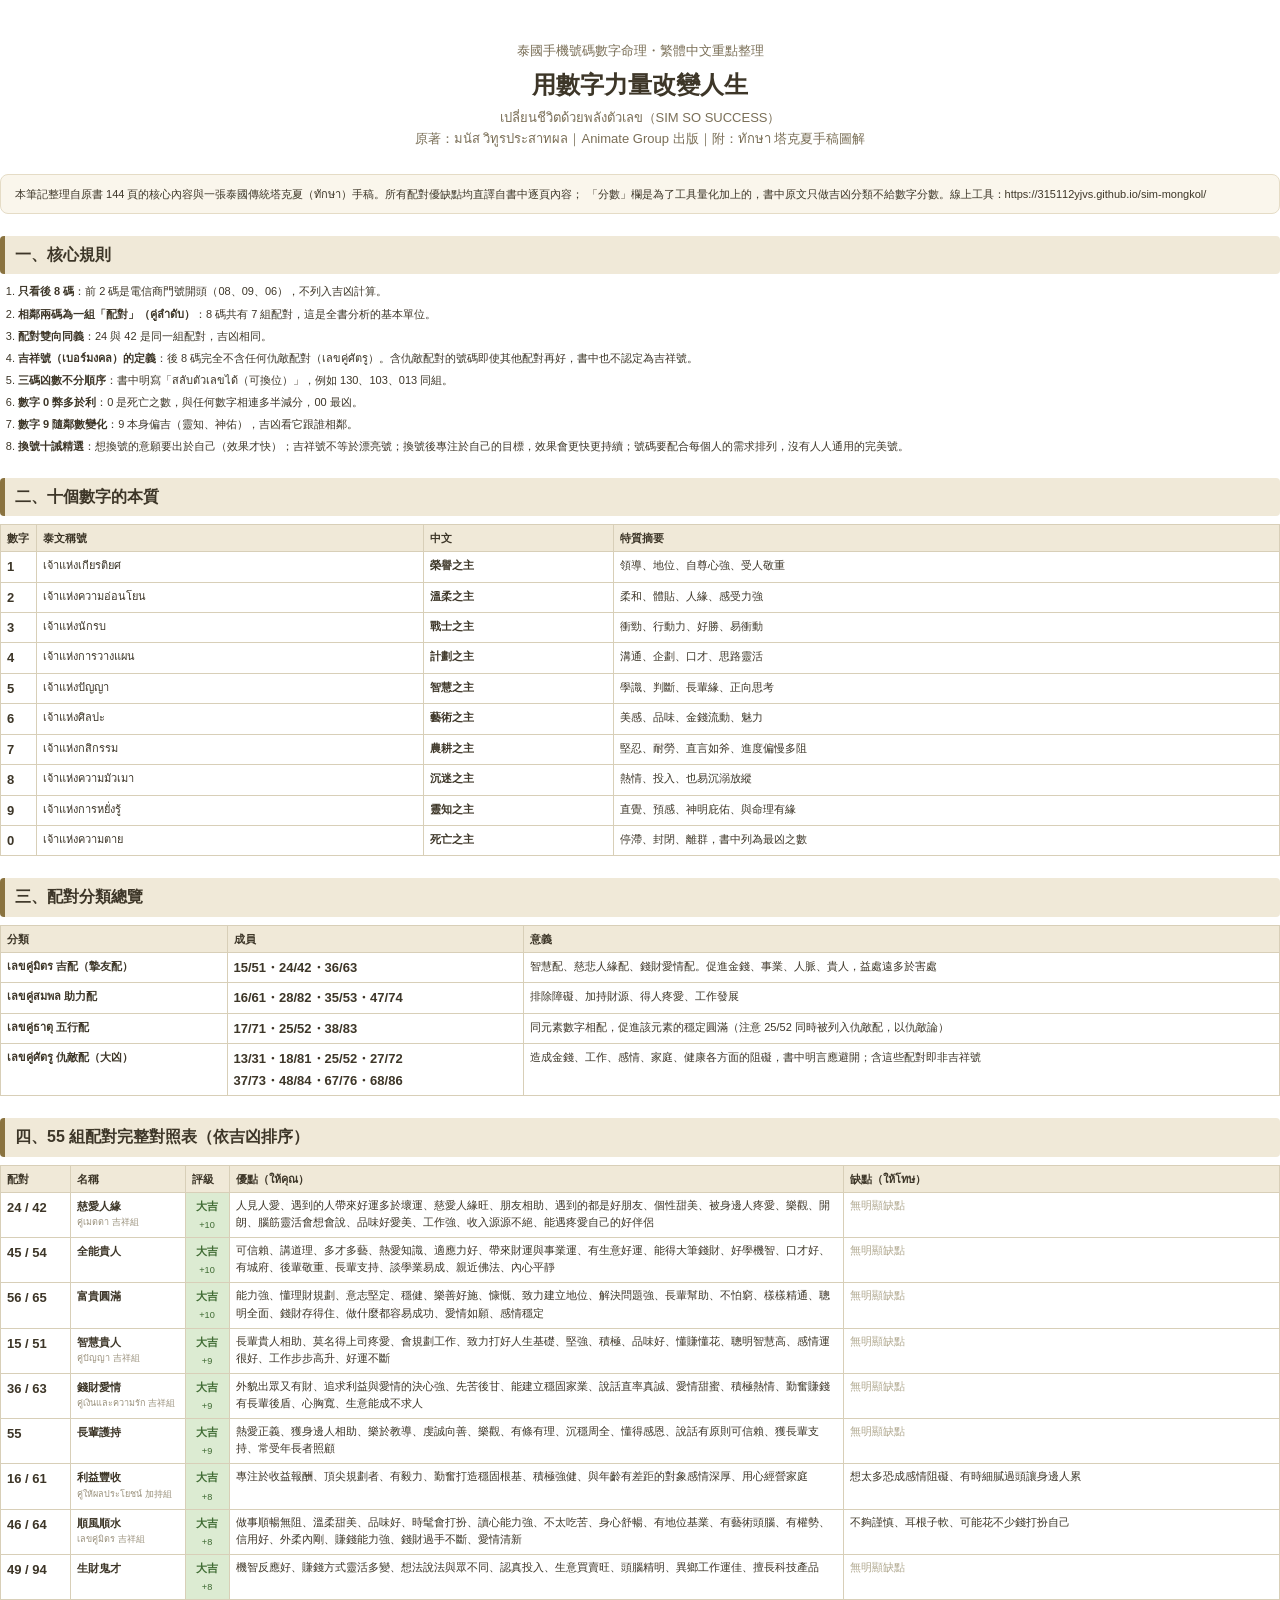
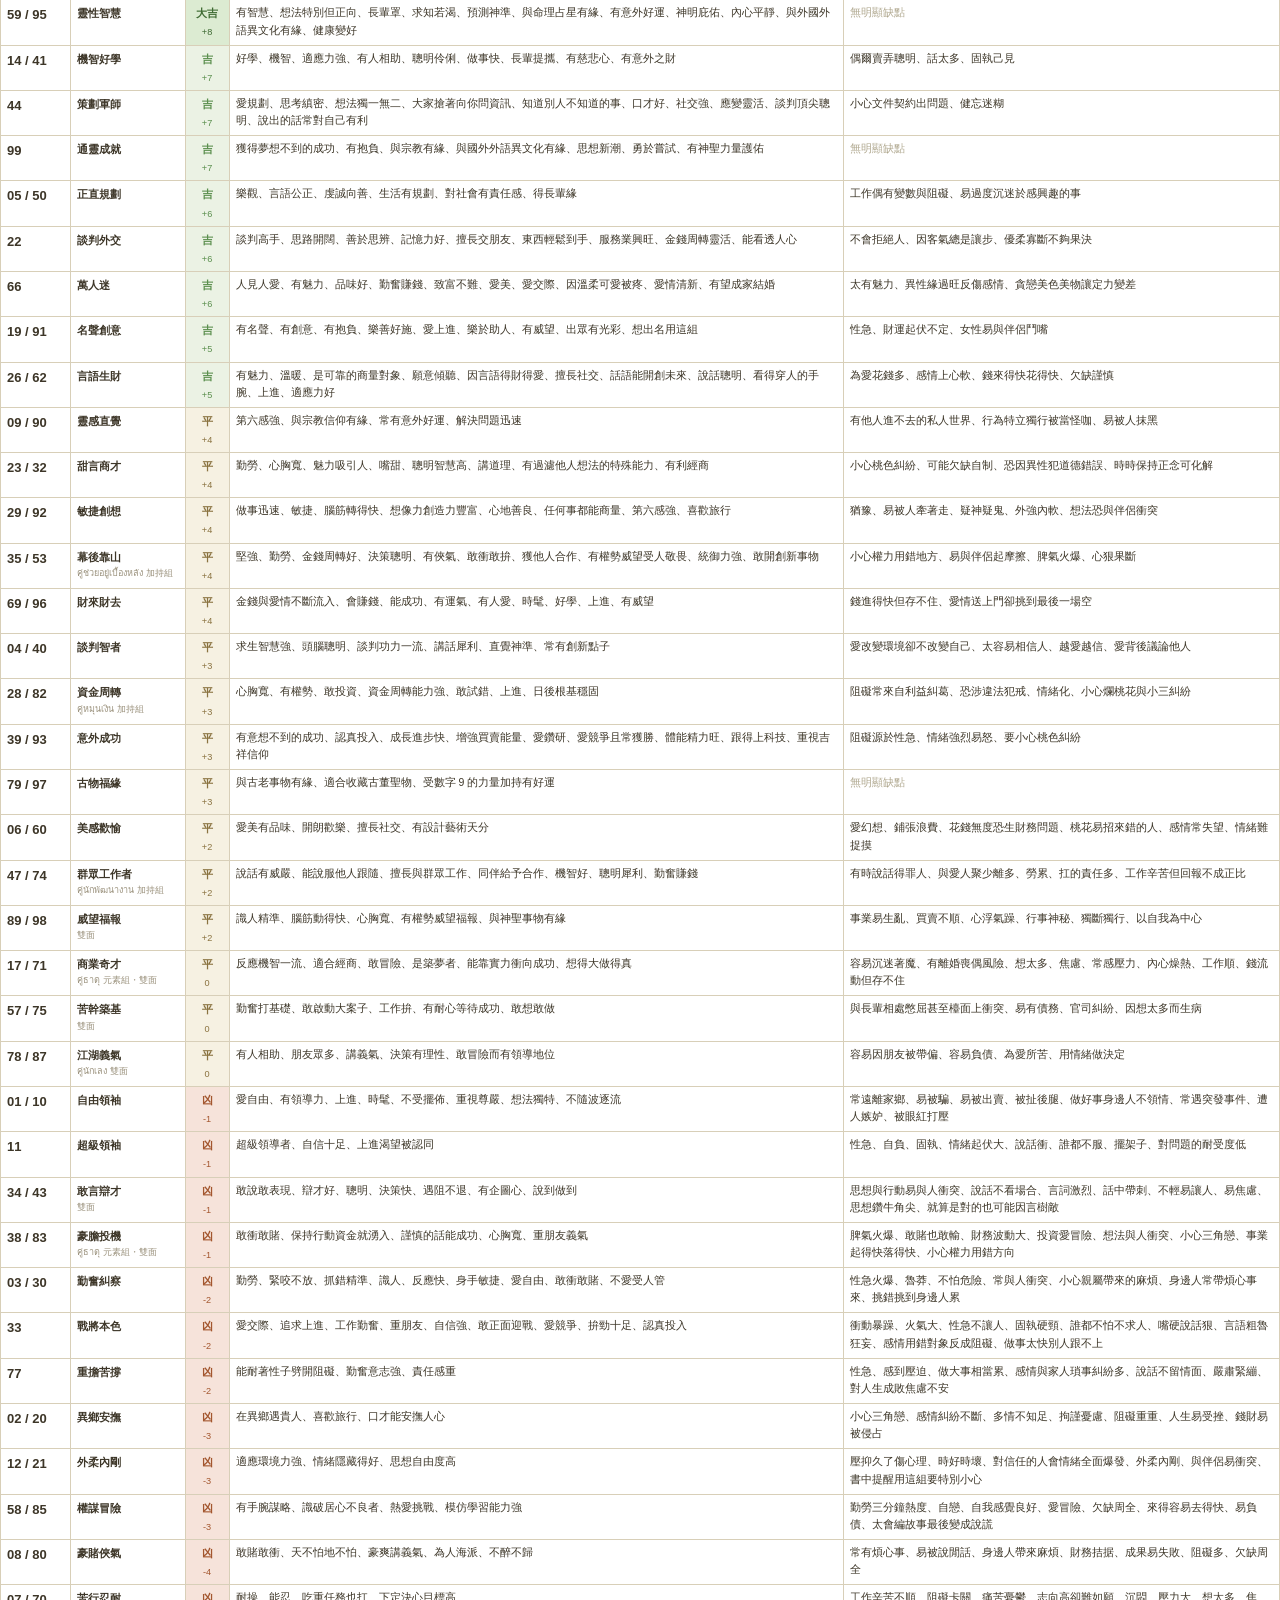
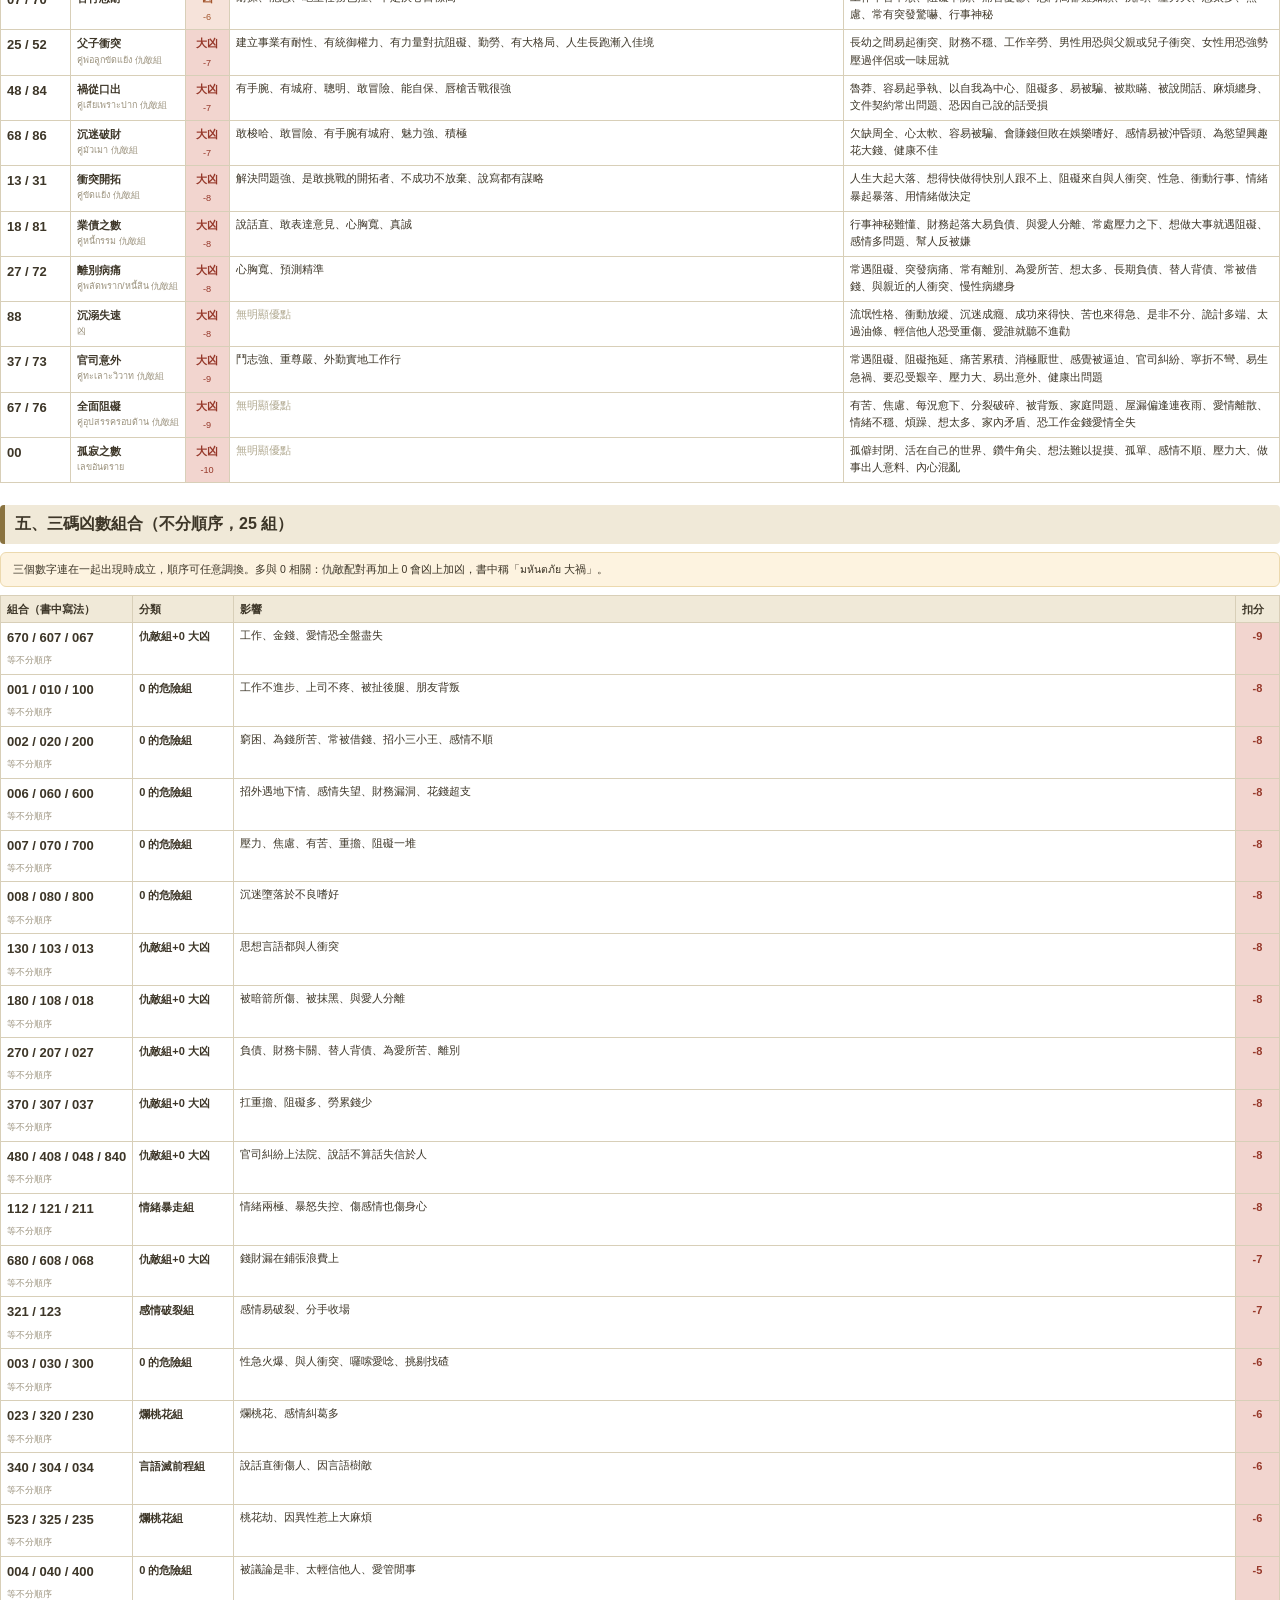
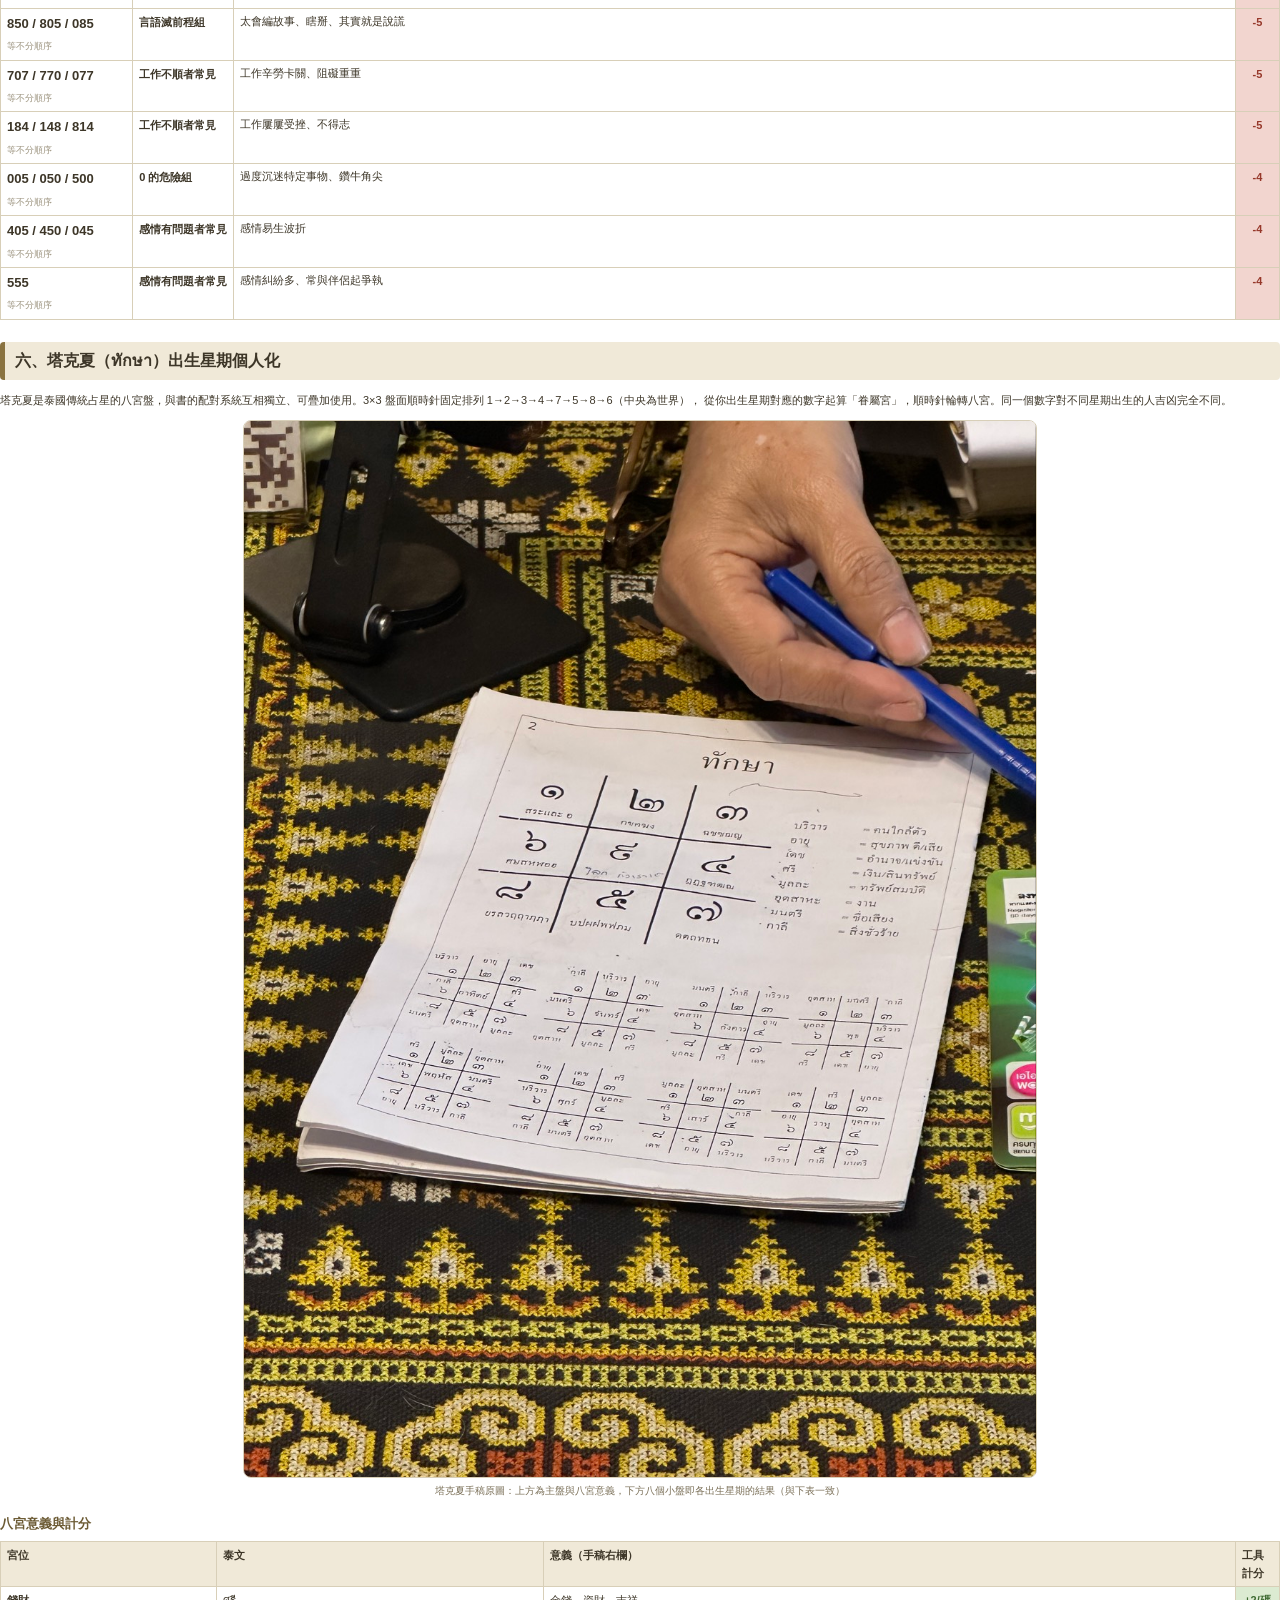
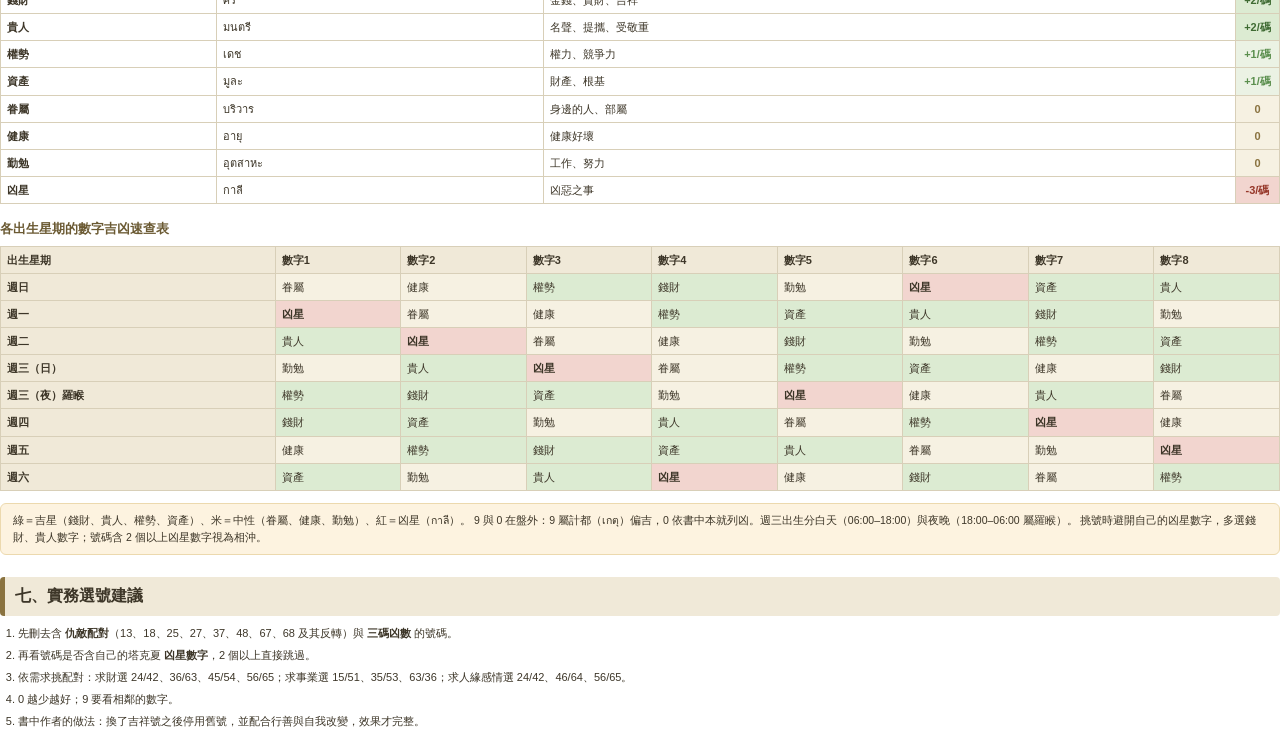
==== book-notes.html @ a8bb1a6d "docs: 繁中研讀筆記（書中重點 + 55 配對 + 三碼凶數 + 塔克夏圖解）PDF 與生成腳本 Co-Authored-By: Claude Fable 5 <noreply@anthropic" ====
<!DOCTYPE html>
<html lang="zh-Hant"><head><meta charset="UTF-8">
<title>泰國手機號碼數字命理 研讀筆記</title>
<style>
  @page{ size:A4; margin:14mm 12mm; }
  *{ box-sizing:border-box; }
  body{ font-family:"PingFang TC","Heiti TC","Thonburi",sans-serif; color:#3d3628; margin:0; font-size:11px; line-height:1.65; }
  h1{ font-size:24px; margin:4px 0 2px; }
  h2{ font-size:16px; margin:22px 0 8px; padding:6px 10px; background:#f0e9d8; border-left:5px solid #8a7340; border-radius:4px; page-break-after:avoid; }
  h3{ font-size:13px; margin:14px 0 6px; color:#6b5a33; page-break-after:avoid; }
  .cover{ text-align:center; padding:40px 0 10px; }
  .cover .sub{ color:#7a6f57; font-size:13px; }
  .meta{ background:#faf6ec; border:1px solid #e5dcc6; border-radius:8px; padding:10px 14px; margin:14px 0; font-size:11px; }
  table{ border-collapse:collapse; width:100%; margin:6px 0 12px; }
  th,td{ border:1px solid #d8cfb8; padding:4px 6px; vertical-align:top; text-align:left; }
  th{ background:#f0e9d8; font-size:11px; }
  tr{ page-break-inside:avoid; }
  .pk{ font-weight:700; font-size:13px; white-space:nowrap; }
  .pk small{ font-weight:400; color:#9a917c; font-size:9px; }
  .pn{ font-weight:700; white-space:nowrap; }
  .pn .th{ display:block; font-weight:400; color:#9a917c; font-size:9px; }
  .ps{ text-align:center; font-weight:700; white-space:nowrap; width:44px; }
  .ps small{ font-weight:400; }
  .gg{ background:#dcebd2; color:#3f6b33; } .g{ background:#ebf2e4; color:#5b8f4e; }
  .m{ background:#f6f1e2; color:#8a7340; }
  .b{ background:#f6e3da; color:#a3562e; } .bb{ background:#f2d5cf; color:#96382a; }
  .pl{ font-size:10.5px; }
  .none{ color:#b0a88f; }
  .tk-g{ background:#dcebd2; } .tk-n{ background:#f6f1e2; } .tk-b{ background:#f2d5cf; font-weight:700; }
  .rule{ margin:0 0 8px 0; padding-left:18px; }
  .rule li{ margin-bottom:4px; }
  .imgbox{ text-align:center; margin:10px 0; }
  .imgbox img{ max-width:62%; border-radius:8px; border:1px solid #d8cfb8; }
  .cap{ font-size:10px; color:#7a6f57; }
  .pagebreak{ page-break-before:always; }
  .note{ background:#fdf3e0; border:1px solid #ecd9ae; border-radius:6px; padding:8px 12px; font-size:10.5px; margin:8px 0; }
</style></head><body>

<div class="cover">
  <div class="sub">泰國手機號碼數字命理・繁體中文重點整理</div>
  <h1>用數字力量改變人生</h1>
  <div class="sub">เปลี่ยนชีวิตด้วยพลังตัวเลข（SIM SO SUCCESS）</div>
  <div class="sub">原著：มนัส วิทูรประสาทผล｜Animate Group 出版｜附：ทักษา 塔克夏手稿圖解</div>
</div>

<div class="meta">
本筆記整理自原書 144 頁的核心內容與一張泰國傳統塔克夏（ทักษา）手稿。所有配對優缺點均直譯自書中逐頁內容；
「分數」欄是為了工具量化加上的，書中原文只做吉凶分類不給數字分數。線上工具：https://315112yjvs.github.io/sim-mongkol/
</div>

<h2>一、核心規則</h2>
<ol class="rule">
  <li><b>只看後 8 碼</b>：前 2 碼是電信商門號開頭（08、09、06），不列入吉凶計算。</li>
  <li><b>相鄰兩碼為一組「配對」（คู่ลำดับ）</b>：8 碼共有 7 組配對，這是全書分析的基本單位。</li>
  <li><b>配對雙向同義</b>：24 與 42 是同一組配對，吉凶相同。</li>
  <li><b>吉祥號（เบอร์มงคล）的定義</b>：後 8 碼完全不含任何仇敵配對（เลขคู่ศัตรู）。含仇敵配對的號碼即使其他配對再好，書中也不認定為吉祥號。</li>
  <li><b>三碼凶數不分順序</b>：書中明寫「สลับตัวเลขได้（可換位）」，例如 130、103、013 同組。</li>
  <li><b>數字 0 弊多於利</b>：0 是死亡之數，與任何數字相連多半減分，00 最凶。</li>
  <li><b>數字 9 隨鄰數變化</b>：9 本身偏吉（靈知、神佑），吉凶看它跟誰相鄰。</li>
  <li><b>換號十誡精選</b>：想換號的意願要出於自己（效果才快）；吉祥號不等於漂亮號；換號後專注於自己的目標，效果會更快更持續；號碼要配合每個人的需求排列，沒有人人通用的完美號。</li>
</ol>

<h2>二、十個數字的本質</h2>
<table>
  <tr><th style="width:36px">數字</th><th>泰文稱號</th><th>中文</th><th>特質摘要</th></tr>
  <tr><td class="pk">1</td><td>เจ้าแห่งเกียรติยศ</td><td class="pn">榮譽之主</td><td>領導、地位、自尊心強、受人敬重</td></tr>
  <tr><td class="pk">2</td><td>เจ้าแห่งความอ่อนโยน</td><td class="pn">溫柔之主</td><td>柔和、體貼、人緣、感受力強</td></tr>
  <tr><td class="pk">3</td><td>เจ้าแห่งนักรบ</td><td class="pn">戰士之主</td><td>衝勁、行動力、好勝、易衝動</td></tr>
  <tr><td class="pk">4</td><td>เจ้าแห่งการวางแผน</td><td class="pn">計劃之主</td><td>溝通、企劃、口才、思路靈活</td></tr>
  <tr><td class="pk">5</td><td>เจ้าแห่งปัญญา</td><td class="pn">智慧之主</td><td>學識、判斷、長輩緣、正向思考</td></tr>
  <tr><td class="pk">6</td><td>เจ้าแห่งศิลปะ</td><td class="pn">藝術之主</td><td>美感、品味、金錢流動、魅力</td></tr>
  <tr><td class="pk">7</td><td>เจ้าแห่งกสิกรรม</td><td class="pn">農耕之主</td><td>堅忍、耐勞、直言如斧、進度偏慢多阻</td></tr>
  <tr><td class="pk">8</td><td>เจ้าแห่งความมัวเมา</td><td class="pn">沉迷之主</td><td>熱情、投入、也易沉溺放縱</td></tr>
  <tr><td class="pk">9</td><td>เจ้าแห่งการหยั่งรู้</td><td class="pn">靈知之主</td><td>直覺、預感、神明庇佑、與命理有緣</td></tr>
  <tr><td class="pk">0</td><td>เจ้าแห่งความตาย</td><td class="pn">死亡之主</td><td>停滯、封閉、離群，書中列為最凶之數</td></tr>
</table>

<h2>三、配對分類總覽</h2>
<table>
  <tr><th>分類</th><th>成員</th><th>意義</th></tr>
  <tr><td class="pn">เลขคู่มิตร 吉配（摯友配）</td><td class="pk">15/51・24/42・36/63</td><td>智慧配、慈悲人緣配、錢財愛情配。促進金錢、事業、人脈、貴人，益處遠多於害處</td></tr>
  <tr><td class="pn">เลขคู่สมพล 助力配</td><td class="pk">16/61・28/82・35/53・47/74</td><td>排除障礙、加持財源、得人疼愛、工作發展</td></tr>
  <tr><td class="pn">เลขคู่ธาตุ 五行配</td><td class="pk">17/71・25/52・38/83</td><td>同元素數字相配，促進該元素的穩定圓滿（注意 25/52 同時被列入仇敵配，以仇敵論）</td></tr>
  <tr><td class="pn">เลขคู่ศัตรู 仇敵配（大凶）</td><td class="pk">13/31・18/81・25/52・27/72<br>37/73・48/84・67/76・68/86</td><td>造成金錢、工作、感情、家庭、健康各方面的阻礙，書中明言應避開；含這些配對即非吉祥號</td></tr>
</table>

<div class="pagebreak"></div>
<h2>四、55 組配對完整對照表（依吉凶排序）</h2>
<table>
  <tr><th style="width:70px">配對</th><th style="width:92px">名稱</th><th style="width:44px">評級</th><th>優點（ให้คุณ）</th><th>缺點（ให้โทษ）</th></tr>
  
  <tr>
    <td class="pk">24 / 42</td>
    <td class="pn">慈愛人緣<span class="th">คู่เมตตา 吉祥組</span></td>
    <td class="ps gg">大吉<br><small>+10</small></td>
    <td class="pl">人見人愛、遇到的人帶來好運多於壞運、慈愛人緣旺、朋友相助、遇到的都是好朋友、個性甜美、被身邊人疼愛、樂觀、開朗、腦筋靈活會想會說、品味好愛美、工作強、收入源源不絕、能遇疼愛自己的好伴侶</td>
    <td class="pl"><span class='none'>無明顯缺點</span></td>
  </tr>
  <tr>
    <td class="pk">45 / 54</td>
    <td class="pn">全能貴人</td>
    <td class="ps gg">大吉<br><small>+10</small></td>
    <td class="pl">可信賴、講道理、多才多藝、熱愛知識、適應力好、帶來財運與事業運、有生意好運、能得大筆錢財、好學機智、口才好、有城府、後輩敬重、長輩支持、談學業易成、親近佛法、內心平靜</td>
    <td class="pl"><span class='none'>無明顯缺點</span></td>
  </tr>
  <tr>
    <td class="pk">56 / 65</td>
    <td class="pn">富貴圓滿</td>
    <td class="ps gg">大吉<br><small>+10</small></td>
    <td class="pl">能力強、懂理財規劃、意志堅定、穩健、樂善好施、慷慨、致力建立地位、解決問題強、長輩幫助、不怕窮、樣樣精通、聰明全面、錢財存得住、做什麼都容易成功、愛情如願、感情穩定</td>
    <td class="pl"><span class='none'>無明顯缺點</span></td>
  </tr>
  <tr>
    <td class="pk">15 / 51</td>
    <td class="pn">智慧貴人<span class="th">คู่ปัญญา 吉祥組</span></td>
    <td class="ps gg">大吉<br><small>+9</small></td>
    <td class="pl">長輩貴人相助、莫名得上司疼愛、會規劃工作、致力打好人生基礎、堅強、積極、品味好、懂賺懂花、聰明智慧高、感情運很好、工作步步高升、好運不斷</td>
    <td class="pl"><span class='none'>無明顯缺點</span></td>
  </tr>
  <tr>
    <td class="pk">36 / 63</td>
    <td class="pn">錢財愛情<span class="th">คู่เงินและความรัก 吉祥組</span></td>
    <td class="ps gg">大吉<br><small>+9</small></td>
    <td class="pl">外貌出眾又有財、追求利益與愛情的決心強、先苦後甘、能建立穩固家業、說話直率真誠、愛情甜蜜、積極熱情、勤奮賺錢有長輩後盾、心胸寬、生意能成不求人</td>
    <td class="pl"><span class='none'>無明顯缺點</span></td>
  </tr>
  <tr>
    <td class="pk">55</td>
    <td class="pn">長輩護持</td>
    <td class="ps gg">大吉<br><small>+9</small></td>
    <td class="pl">熱愛正義、獲身邊人相助、樂於教導、虔誠向善、樂觀、有條有理、沉穩周全、懂得感恩、說話有原則可信賴、獲長輩支持、常受年長者照顧</td>
    <td class="pl"><span class='none'>無明顯缺點</span></td>
  </tr>
  <tr>
    <td class="pk">16 / 61</td>
    <td class="pn">利益豐收<span class="th">คู่ให้ผลประโยชน์ 加持組</span></td>
    <td class="ps gg">大吉<br><small>+8</small></td>
    <td class="pl">專注於收益報酬、頂尖規劃者、有毅力、勤奮打造穩固根基、積極強健、與年齡有差距的對象感情深厚、用心經營家庭</td>
    <td class="pl">想太多恐成感情阻礙、有時細膩過頭讓身邊人累</td>
  </tr>
  <tr>
    <td class="pk">46 / 64</td>
    <td class="pn">順風順水<span class="th">เลขคู่มิตร 吉祥組</span></td>
    <td class="ps gg">大吉<br><small>+8</small></td>
    <td class="pl">做事順暢無阻、溫柔甜美、品味好、時髦會打扮、讀心能力強、不太吃苦、身心舒暢、有地位基業、有藝術頭腦、有權勢、信用好、外柔內剛、賺錢能力強、錢財過手不斷、愛情清新</td>
    <td class="pl">不夠謹慎、耳根子軟、可能花不少錢打扮自己</td>
  </tr>
  <tr>
    <td class="pk">49 / 94</td>
    <td class="pn">生財鬼才</td>
    <td class="ps gg">大吉<br><small>+8</small></td>
    <td class="pl">機智反應好、賺錢方式靈活多變、想法說法與眾不同、認真投入、生意買賣旺、頭腦精明、異鄉工作運佳、擅長科技產品</td>
    <td class="pl"><span class='none'>無明顯缺點</span></td>
  </tr>
  <tr>
    <td class="pk">59 / 95</td>
    <td class="pn">靈性智慧</td>
    <td class="ps gg">大吉<br><small>+8</small></td>
    <td class="pl">有智慧、想法特別但正向、長輩罩、求知若渴、預測神準、與命理占星有緣、有意外好運、神明庇佑、內心平靜、與外國外語異文化有緣、健康變好</td>
    <td class="pl"><span class='none'>無明顯缺點</span></td>
  </tr>
  <tr>
    <td class="pk">14 / 41</td>
    <td class="pn">機智好學</td>
    <td class="ps g">吉<br><small>+7</small></td>
    <td class="pl">好學、機智、適應力強、有人相助、聰明伶俐、做事快、長輩提攜、有慈悲心、有意外之財</td>
    <td class="pl">偶爾賣弄聰明、話太多、固執己見</td>
  </tr>
  <tr>
    <td class="pk">44</td>
    <td class="pn">策劃軍師</td>
    <td class="ps g">吉<br><small>+7</small></td>
    <td class="pl">愛規劃、思考縝密、想法獨一無二、大家搶著向你問資訊、知道別人不知道的事、口才好、社交強、應變靈活、談判頂尖聰明、說出的話常對自己有利</td>
    <td class="pl">小心文件契約出問題、健忘迷糊</td>
  </tr>
  <tr>
    <td class="pk">99</td>
    <td class="pn">通靈成就</td>
    <td class="ps g">吉<br><small>+7</small></td>
    <td class="pl">獲得夢想不到的成功、有抱負、與宗教有緣、與國外外語異文化有緣、思想新潮、勇於嘗試、有神聖力量護佑</td>
    <td class="pl"><span class='none'>無明顯缺點</span></td>
  </tr>
  <tr>
    <td class="pk">05 / 50</td>
    <td class="pn">正直規劃</td>
    <td class="ps g">吉<br><small>+6</small></td>
    <td class="pl">樂觀、言語公正、虔誠向善、生活有規劃、對社會有責任感、得長輩緣</td>
    <td class="pl">工作偶有變數與阻礙、易過度沉迷於感興趣的事</td>
  </tr>
  <tr>
    <td class="pk">22</td>
    <td class="pn">談判外交</td>
    <td class="ps g">吉<br><small>+6</small></td>
    <td class="pl">談判高手、思路開闊、善於思辨、記憶力好、擅長交朋友、東西輕鬆到手、服務業興旺、金錢周轉靈活、能看透人心</td>
    <td class="pl">不會拒絕人、因客氣總是讓步、優柔寡斷不夠果決</td>
  </tr>
  <tr>
    <td class="pk">66</td>
    <td class="pn">萬人迷</td>
    <td class="ps g">吉<br><small>+6</small></td>
    <td class="pl">人見人愛、有魅力、品味好、勤奮賺錢、致富不難、愛美、愛交際、因溫柔可愛被疼、愛情清新、有望成家結婚</td>
    <td class="pl">太有魅力、異性緣過旺反傷感情、貪戀美色美物讓定力變差</td>
  </tr>
  <tr>
    <td class="pk">19 / 91</td>
    <td class="pn">名聲創意</td>
    <td class="ps g">吉<br><small>+5</small></td>
    <td class="pl">有名聲、有創意、有抱負、樂善好施、愛上進、樂於助人、有威望、出眾有光彩、想出名用這組</td>
    <td class="pl">性急、財運起伏不定、女性易與伴侶鬥嘴</td>
  </tr>
  <tr>
    <td class="pk">26 / 62</td>
    <td class="pn">言語生財</td>
    <td class="ps g">吉<br><small>+5</small></td>
    <td class="pl">有魅力、溫暖、是可靠的商量對象、願意傾聽、因言語得財得愛、擅長社交、話語能開創未來、說話聰明、看得穿人的手腕、上進、適應力好</td>
    <td class="pl">為愛花錢多、感情上心軟、錢來得快花得快、欠缺謹慎</td>
  </tr>
  <tr>
    <td class="pk">09 / 90</td>
    <td class="pn">靈感直覺</td>
    <td class="ps m">平<br><small>+4</small></td>
    <td class="pl">第六感強、與宗教信仰有緣、常有意外好運、解決問題迅速</td>
    <td class="pl">有他人進不去的私人世界、行為特立獨行被當怪咖、易被人抹黑</td>
  </tr>
  <tr>
    <td class="pk">23 / 32</td>
    <td class="pn">甜言商才</td>
    <td class="ps m">平<br><small>+4</small></td>
    <td class="pl">勤勞、心胸寬、魅力吸引人、嘴甜、聰明智慧高、講道理、有過濾他人想法的特殊能力、有利經商</td>
    <td class="pl">小心桃色糾紛、可能欠缺自制、恐因異性犯道德錯誤、時時保持正念可化解</td>
  </tr>
  <tr>
    <td class="pk">29 / 92</td>
    <td class="pn">敏捷創想</td>
    <td class="ps m">平<br><small>+4</small></td>
    <td class="pl">做事迅速、敏捷、腦筋轉得快、想像力創造力豐富、心地善良、任何事都能商量、第六感強、喜歡旅行</td>
    <td class="pl">猶豫、易被人牽著走、疑神疑鬼、外強內軟、想法恐與伴侶衝突</td>
  </tr>
  <tr>
    <td class="pk">35 / 53</td>
    <td class="pn">幕後靠山<span class="th">คู่ช่วยอยู่เบื้องหลัง 加持組</span></td>
    <td class="ps m">平<br><small>+4</small></td>
    <td class="pl">堅強、勤勞、金錢周轉好、決策聰明、有俠氣、敢衝敢拚、獲他人合作、有權勢威望受人敬畏、統御力強、敢開創新事物</td>
    <td class="pl">小心權力用錯地方、易與伴侶起摩擦、脾氣火爆、心狠果斷</td>
  </tr>
  <tr>
    <td class="pk">69 / 96</td>
    <td class="pn">財來財去</td>
    <td class="ps m">平<br><small>+4</small></td>
    <td class="pl">金錢與愛情不斷流入、會賺錢、能成功、有運氣、有人愛、時髦、好學、上進、有威望</td>
    <td class="pl">錢進得快但存不住、愛情送上門卻挑到最後一場空</td>
  </tr>
  <tr>
    <td class="pk">04 / 40</td>
    <td class="pn">談判智者</td>
    <td class="ps m">平<br><small>+3</small></td>
    <td class="pl">求生智慧強、頭腦聰明、談判功力一流、講話犀利、直覺神準、常有創新點子</td>
    <td class="pl">愛改變環境卻不改變自己、太容易相信人、越愛越信、愛背後議論他人</td>
  </tr>
  <tr>
    <td class="pk">28 / 82</td>
    <td class="pn">資金周轉<span class="th">คู่หมุนเงิน 加持組</span></td>
    <td class="ps m">平<br><small>+3</small></td>
    <td class="pl">心胸寬、有權勢、敢投資、資金周轉能力強、敢試錯、上進、日後根基穩固</td>
    <td class="pl">阻礙常來自利益糾葛、恐涉違法犯戒、情緒化、小心爛桃花與小三糾紛</td>
  </tr>
  <tr>
    <td class="pk">39 / 93</td>
    <td class="pn">意外成功</td>
    <td class="ps m">平<br><small>+3</small></td>
    <td class="pl">有意想不到的成功、認真投入、成長進步快、增強買賣能量、愛鑽研、愛競爭且常獲勝、體能精力旺、跟得上科技、重視吉祥信仰</td>
    <td class="pl">阻礙源於性急、情緒強烈易怒、要小心桃色糾紛</td>
  </tr>
  <tr>
    <td class="pk">79 / 97</td>
    <td class="pn">古物福緣</td>
    <td class="ps m">平<br><small>+3</small></td>
    <td class="pl">與古老事物有緣、適合收藏古董聖物、受數字 9 的力量加持有好運</td>
    <td class="pl"><span class='none'>無明顯缺點</span></td>
  </tr>
  <tr>
    <td class="pk">06 / 60</td>
    <td class="pn">美感歡愉</td>
    <td class="ps m">平<br><small>+2</small></td>
    <td class="pl">愛美有品味、開朗歡樂、擅長社交、有設計藝術天分</td>
    <td class="pl">愛幻想、鋪張浪費、花錢無度恐生財務問題、桃花易招來錯的人、感情常失望、情緒難捉摸</td>
  </tr>
  <tr>
    <td class="pk">47 / 74</td>
    <td class="pn">群眾工作者<span class="th">คู่นักพัฒนางาน 加持組</span></td>
    <td class="ps m">平<br><small>+2</small></td>
    <td class="pl">說話有威嚴、能說服他人跟隨、擅長與群眾工作、同伴給予合作、機智好、聰明犀利、勤奮賺錢</td>
    <td class="pl">有時說話得罪人、與愛人聚少離多、勞累、扛的責任多、工作辛苦但回報不成正比</td>
  </tr>
  <tr>
    <td class="pk">89 / 98</td>
    <td class="pn">威望福報<span class="th">雙面</span></td>
    <td class="ps m">平<br><small>+2</small></td>
    <td class="pl">識人精準、腦筋動得快、心胸寬、有權勢威望福報、與神聖事物有緣</td>
    <td class="pl">事業易生亂、買賣不順、心浮氣躁、行事神秘、獨斷獨行、以自我為中心</td>
  </tr>
  <tr>
    <td class="pk">17 / 71</td>
    <td class="pn">商業奇才<span class="th">คู่ธาตุ 元素組・雙面</span></td>
    <td class="ps m">平<br><small>0</small></td>
    <td class="pl">反應機智一流、適合經商、敢冒險、是築夢者、能靠實力衝向成功、想得大做得真</td>
    <td class="pl">容易沉迷著魔、有離婚喪偶風險、想太多、焦慮、常感壓力、內心燥熱、工作順、錢流動但存不住</td>
  </tr>
  <tr>
    <td class="pk">57 / 75</td>
    <td class="pn">苦幹築基<span class="th">雙面</span></td>
    <td class="ps m">平<br><small>0</small></td>
    <td class="pl">勤奮打基礎、敢啟動大案子、工作拚、有耐心等待成功、敢想敢做</td>
    <td class="pl">與長輩相處憋屈甚至檯面上衝突、易有債務、官司糾紛、因想太多而生病</td>
  </tr>
  <tr>
    <td class="pk">78 / 87</td>
    <td class="pn">江湖義氣<span class="th">คู่นักเลง 雙面</span></td>
    <td class="ps m">平<br><small>0</small></td>
    <td class="pl">有人相助、朋友眾多、講義氣、決策有理性、敢冒險而有領導地位</td>
    <td class="pl">容易因朋友被帶偏、容易負債、為愛所苦、用情緒做決定</td>
  </tr>
  <tr>
    <td class="pk">01 / 10</td>
    <td class="pn">自由領袖</td>
    <td class="ps b">凶<br><small>-1</small></td>
    <td class="pl">愛自由、有領導力、上進、時髦、不受擺佈、重視尊嚴、想法獨特、不隨波逐流</td>
    <td class="pl">常遠離家鄉、易被騙、易被出賣、被扯後腿、做好事身邊人不領情、常遇突發事件、遭人嫉妒、被眼紅打壓</td>
  </tr>
  <tr>
    <td class="pk">11</td>
    <td class="pn">超級領袖</td>
    <td class="ps b">凶<br><small>-1</small></td>
    <td class="pl">超級領導者、自信十足、上進渴望被認同</td>
    <td class="pl">性急、自負、固執、情緒起伏大、說話衝、誰都不服、擺架子、對問題的耐受度低</td>
  </tr>
  <tr>
    <td class="pk">34 / 43</td>
    <td class="pn">敢言辯才<span class="th">雙面</span></td>
    <td class="ps b">凶<br><small>-1</small></td>
    <td class="pl">敢說敢表現、辯才好、聰明、決策快、遇阻不退、有企圖心、說到做到</td>
    <td class="pl">思想與行動易與人衝突、說話不看場合、言詞激烈、話中帶刺、不輕易讓人、易焦慮、思想鑽牛角尖、就算是對的也可能因言樹敵</td>
  </tr>
  <tr>
    <td class="pk">38 / 83</td>
    <td class="pn">豪膽投機<span class="th">คู่ธาตุ 元素組・雙面</span></td>
    <td class="ps b">凶<br><small>-1</small></td>
    <td class="pl">敢衝敢賭、保持行動資金就湧入、謹慎的話能成功、心胸寬、重朋友義氣</td>
    <td class="pl">脾氣火爆、敢賭也敢輸、財務波動大、投資愛冒險、想法與人衝突、小心三角戀、事業起得快落得快、小心權力用錯方向</td>
  </tr>
  <tr>
    <td class="pk">03 / 30</td>
    <td class="pn">勤奮糾察</td>
    <td class="ps b">凶<br><small>-2</small></td>
    <td class="pl">勤勞、緊咬不放、抓錯精準、識人、反應快、身手敏捷、愛自由、敢衝敢賭、不愛受人管</td>
    <td class="pl">性急火爆、魯莽、不怕危險、常與人衝突、小心親屬帶來的麻煩、身邊人常帶煩心事來、挑錯挑到身邊人累</td>
  </tr>
  <tr>
    <td class="pk">33</td>
    <td class="pn">戰將本色</td>
    <td class="ps b">凶<br><small>-2</small></td>
    <td class="pl">愛交際、追求上進、工作勤奮、重朋友、自信強、敢正面迎戰、愛競爭、拚勁十足、認真投入</td>
    <td class="pl">衝動暴躁、火氣大、性急不讓人、固執硬頸、誰都不怕不求人、嘴硬說話狠、言語粗魯狂妄、感情用錯對象反成阻礙、做事太快別人跟不上</td>
  </tr>
  <tr>
    <td class="pk">77</td>
    <td class="pn">重擔苦撐</td>
    <td class="ps b">凶<br><small>-2</small></td>
    <td class="pl">能耐著性子劈開阻礙、勤奮意志強、責任感重</td>
    <td class="pl">性急、感到壓迫、做大事相當累、感情與家人瑣事糾紛多、說話不留情面、嚴肅緊繃、對人生成敗焦慮不安</td>
  </tr>
  <tr>
    <td class="pk">02 / 20</td>
    <td class="pn">異鄉安撫</td>
    <td class="ps b">凶<br><small>-3</small></td>
    <td class="pl">在異鄉遇貴人、喜歡旅行、口才能安撫人心</td>
    <td class="pl">小心三角戀、感情糾紛不斷、多情不知足、拘謹憂慮、阻礙重重、人生易受挫、錢財易被侵占</td>
  </tr>
  <tr>
    <td class="pk">12 / 21</td>
    <td class="pn">外柔內剛</td>
    <td class="ps b">凶<br><small>-3</small></td>
    <td class="pl">適應環境力強、情緒隱藏得好、思想自由度高</td>
    <td class="pl">壓抑久了傷心理、時好時壞、對信任的人會情緒全面爆發、外柔內剛、與伴侶易衝突、書中提醒用這組要特別小心</td>
  </tr>
  <tr>
    <td class="pk">58 / 85</td>
    <td class="pn">權謀冒險</td>
    <td class="ps b">凶<br><small>-3</small></td>
    <td class="pl">有手腕謀略、識破居心不良者、熱愛挑戰、模仿學習能力強</td>
    <td class="pl">勤勞三分鐘熱度、自戀、自我感覺良好、愛冒險、欠缺周全、來得容易去得快、易負債、太會編故事最後變成說謊</td>
  </tr>
  <tr>
    <td class="pk">08 / 80</td>
    <td class="pn">豪賭俠氣</td>
    <td class="ps b">凶<br><small>-4</small></td>
    <td class="pl">敢賭敢衝、天不怕地不怕、豪爽講義氣、為人海派、不醉不歸</td>
    <td class="pl">常有煩心事、易被說閒話、身邊人帶來麻煩、財務拮据、成果易失敗、阻礙多、欠缺周全</td>
  </tr>
  <tr>
    <td class="pk">07 / 70</td>
    <td class="pn">苦行忍耐</td>
    <td class="ps b">凶<br><small>-6</small></td>
    <td class="pl">耐操、能忍、吃重任務也扛、下定決心目標高</td>
    <td class="pl">工作辛苦不順、阻礙卡關、痛苦憂鬱、志向高卻難如願、沉悶、壓力大、想太多、焦慮、常有突發驚嚇、行事神秘</td>
  </tr>
  <tr>
    <td class="pk">25 / 52</td>
    <td class="pn">父子衝突<span class="th">คู่พ่อลูกขัดแย้ง 仇敵組</span></td>
    <td class="ps bb">大凶<br><small>-7</small></td>
    <td class="pl">建立事業有耐性、有統御權力、有力量對抗阻礙、勤勞、有大格局、人生長跑漸入佳境</td>
    <td class="pl">長幼之間易起衝突、財務不穩、工作辛勞、男性用恐與父親或兒子衝突、女性用恐強勢壓過伴侶或一味屈就</td>
  </tr>
  <tr>
    <td class="pk">48 / 84</td>
    <td class="pn">禍從口出<span class="th">คู่เสียเพราะปาก 仇敵組</span></td>
    <td class="ps bb">大凶<br><small>-7</small></td>
    <td class="pl">有手腕、有城府、聰明、敢冒險、能自保、唇槍舌戰很強</td>
    <td class="pl">魯莽、容易起爭執、以自我為中心、阻礙多、易被騙、被欺瞞、被說閒話、麻煩纏身、文件契約常出問題、恐因自己說的話受損</td>
  </tr>
  <tr>
    <td class="pk">68 / 86</td>
    <td class="pn">沉迷破財<span class="th">คู่มัวเมา 仇敵組</span></td>
    <td class="ps bb">大凶<br><small>-7</small></td>
    <td class="pl">敢梭哈、敢冒險、有手腕有城府、魅力強、積極</td>
    <td class="pl">欠缺周全、心太軟、容易被騙、會賺錢但敗在娛樂嗜好、感情易被沖昏頭、為慾望興趣花大錢、健康不佳</td>
  </tr>
  <tr>
    <td class="pk">13 / 31</td>
    <td class="pn">衝突開拓<span class="th">คู่ขัดแย้ง 仇敵組</span></td>
    <td class="ps bb">大凶<br><small>-8</small></td>
    <td class="pl">解決問題強、是敢挑戰的開拓者、不成功不放棄、說寫都有謀略</td>
    <td class="pl">人生大起大落、想得快做得快別人跟不上、阻礙來自與人衝突、性急、衝動行事、情緒暴起暴落、用情緒做決定</td>
  </tr>
  <tr>
    <td class="pk">18 / 81</td>
    <td class="pn">業債之數<span class="th">คู่หนี้กรรม 仇敵組</span></td>
    <td class="ps bb">大凶<br><small>-8</small></td>
    <td class="pl">說話直、敢表達意見、心胸寬、真誠</td>
    <td class="pl">行事神秘難懂、財務起落大易負債、與愛人分離、常處壓力之下、想做大事就遇阻礙、感情多問題、幫人反被嫌</td>
  </tr>
  <tr>
    <td class="pk">27 / 72</td>
    <td class="pn">離別病痛<span class="th">คู่พลัดพราก/หนี้สิน 仇敵組</span></td>
    <td class="ps bb">大凶<br><small>-8</small></td>
    <td class="pl">心胸寬、預測精準</td>
    <td class="pl">常遇阻礙、突發病痛、常有離別、為愛所苦、想太多、長期負債、替人背債、常被借錢、與親近的人衝突、慢性病纏身</td>
  </tr>
  <tr>
    <td class="pk">88</td>
    <td class="pn">沉溺失速<span class="th">凶</span></td>
    <td class="ps bb">大凶<br><small>-8</small></td>
    <td class="pl"><span class='none'>無明顯優點</span></td>
    <td class="pl">流氓性格、衝動放縱、沉迷成癮、成功來得快、苦也來得急、是非不分、詭計多端、太過油條、輕信他人恐受重傷、愛誰就聽不進勸</td>
  </tr>
  <tr>
    <td class="pk">37 / 73</td>
    <td class="pn">官司意外<span class="th">คู่ทะเลาะวิวาท 仇敵組</span></td>
    <td class="ps bb">大凶<br><small>-9</small></td>
    <td class="pl">鬥志強、重尊嚴、外勤實地工作行</td>
    <td class="pl">常遇阻礙、阻礙拖延、痛苦累積、消極厭世、感覺被逼迫、官司糾紛、寧折不彎、易生急禍、要忍受艱辛、壓力大、易出意外、健康出問題</td>
  </tr>
  <tr>
    <td class="pk">67 / 76</td>
    <td class="pn">全面阻礙<span class="th">คู่อุปสรรครอบด้าน 仇敵組</span></td>
    <td class="ps bb">大凶<br><small>-9</small></td>
    <td class="pl"><span class='none'>無明顯優點</span></td>
    <td class="pl">有苦、焦慮、每況愈下、分裂破碎、被背叛、家庭問題、屋漏偏逢連夜雨、愛情離散、情緒不穩、煩躁、想太多、家內矛盾、恐工作金錢愛情全失</td>
  </tr>
  <tr>
    <td class="pk">00</td>
    <td class="pn">孤寂之數<span class="th">เลขอันตราย</span></td>
    <td class="ps bb">大凶<br><small>-10</small></td>
    <td class="pl"><span class='none'>無明顯優點</span></td>
    <td class="pl">孤僻封閉、活在自己的世界、鑽牛角尖、想法難以捉摸、孤單、感情不順、壓力大、做事出人意料、內心混亂</td>
  </tr>
</table>

<div class="pagebreak"></div>
<h2>五、三碼凶數組合（不分順序，25 組）</h2>
<div class="note">三個數字連在一起出現時成立，順序可任意調換。多與 0 相關：仇敵配對再加上 0 會凶上加凶，書中稱「มหันตภัย 大禍」。</div>
<table>
  <tr><th style="width:110px">組合（書中寫法）</th><th style="width:100px">分類</th><th>影響</th><th style="width:36px">扣分</th></tr>
  
  <tr>
    <td class="pk">670 / 607 / 067<br><small>等不分順序</small></td>
    <td class="pn">仇敵組+0 大凶</td>
    <td class="pl">工作、金錢、愛情恐全盤盡失</td>
    <td class="ps bb">-9</td>
  </tr>
  <tr>
    <td class="pk">001 / 010 / 100<br><small>等不分順序</small></td>
    <td class="pn">0 的危險組</td>
    <td class="pl">工作不進步、上司不疼、被扯後腿、朋友背叛</td>
    <td class="ps bb">-8</td>
  </tr>
  <tr>
    <td class="pk">002 / 020 / 200<br><small>等不分順序</small></td>
    <td class="pn">0 的危險組</td>
    <td class="pl">窮困、為錢所苦、常被借錢、招小三小王、感情不順</td>
    <td class="ps bb">-8</td>
  </tr>
  <tr>
    <td class="pk">006 / 060 / 600<br><small>等不分順序</small></td>
    <td class="pn">0 的危險組</td>
    <td class="pl">招外遇地下情、感情失望、財務漏洞、花錢超支</td>
    <td class="ps bb">-8</td>
  </tr>
  <tr>
    <td class="pk">007 / 070 / 700<br><small>等不分順序</small></td>
    <td class="pn">0 的危險組</td>
    <td class="pl">壓力、焦慮、有苦、重擔、阻礙一堆</td>
    <td class="ps bb">-8</td>
  </tr>
  <tr>
    <td class="pk">008 / 080 / 800<br><small>等不分順序</small></td>
    <td class="pn">0 的危險組</td>
    <td class="pl">沉迷墮落於不良嗜好</td>
    <td class="ps bb">-8</td>
  </tr>
  <tr>
    <td class="pk">130 / 103 / 013<br><small>等不分順序</small></td>
    <td class="pn">仇敵組+0 大凶</td>
    <td class="pl">思想言語都與人衝突</td>
    <td class="ps bb">-8</td>
  </tr>
  <tr>
    <td class="pk">180 / 108 / 018<br><small>等不分順序</small></td>
    <td class="pn">仇敵組+0 大凶</td>
    <td class="pl">被暗箭所傷、被抹黑、與愛人分離</td>
    <td class="ps bb">-8</td>
  </tr>
  <tr>
    <td class="pk">270 / 207 / 027<br><small>等不分順序</small></td>
    <td class="pn">仇敵組+0 大凶</td>
    <td class="pl">負債、財務卡關、替人背債、為愛所苦、離別</td>
    <td class="ps bb">-8</td>
  </tr>
  <tr>
    <td class="pk">370 / 307 / 037<br><small>等不分順序</small></td>
    <td class="pn">仇敵組+0 大凶</td>
    <td class="pl">扛重擔、阻礙多、勞累錢少</td>
    <td class="ps bb">-8</td>
  </tr>
  <tr>
    <td class="pk">480 / 408 / 048 / 840<br><small>等不分順序</small></td>
    <td class="pn">仇敵組+0 大凶</td>
    <td class="pl">官司糾紛上法院、說話不算話失信於人</td>
    <td class="ps bb">-8</td>
  </tr>
  <tr>
    <td class="pk">112 / 121 / 211<br><small>等不分順序</small></td>
    <td class="pn">情緒暴走組</td>
    <td class="pl">情緒兩極、暴怒失控、傷感情也傷身心</td>
    <td class="ps bb">-8</td>
  </tr>
  <tr>
    <td class="pk">680 / 608 / 068<br><small>等不分順序</small></td>
    <td class="pn">仇敵組+0 大凶</td>
    <td class="pl">錢財漏在鋪張浪費上</td>
    <td class="ps bb">-7</td>
  </tr>
  <tr>
    <td class="pk">321 / 123<br><small>等不分順序</small></td>
    <td class="pn">感情破裂組</td>
    <td class="pl">感情易破裂、分手收場</td>
    <td class="ps bb">-7</td>
  </tr>
  <tr>
    <td class="pk">003 / 030 / 300<br><small>等不分順序</small></td>
    <td class="pn">0 的危險組</td>
    <td class="pl">性急火爆、與人衝突、囉嗦愛唸、挑剔找碴</td>
    <td class="ps bb">-6</td>
  </tr>
  <tr>
    <td class="pk">023 / 320 / 230<br><small>等不分順序</small></td>
    <td class="pn">爛桃花組</td>
    <td class="pl">爛桃花、感情糾葛多</td>
    <td class="ps bb">-6</td>
  </tr>
  <tr>
    <td class="pk">340 / 304 / 034<br><small>等不分順序</small></td>
    <td class="pn">言語滅前程組</td>
    <td class="pl">說話直衝傷人、因言語樹敵</td>
    <td class="ps bb">-6</td>
  </tr>
  <tr>
    <td class="pk">523 / 325 / 235<br><small>等不分順序</small></td>
    <td class="pn">爛桃花組</td>
    <td class="pl">桃花劫、因異性惹上大麻煩</td>
    <td class="ps bb">-6</td>
  </tr>
  <tr>
    <td class="pk">004 / 040 / 400<br><small>等不分順序</small></td>
    <td class="pn">0 的危險組</td>
    <td class="pl">被議論是非、太輕信他人、愛管閒事</td>
    <td class="ps bb">-5</td>
  </tr>
  <tr>
    <td class="pk">850 / 805 / 085<br><small>等不分順序</small></td>
    <td class="pn">言語滅前程組</td>
    <td class="pl">太會編故事、瞎掰、其實就是說謊</td>
    <td class="ps bb">-5</td>
  </tr>
  <tr>
    <td class="pk">707 / 770 / 077<br><small>等不分順序</small></td>
    <td class="pn">工作不順者常見</td>
    <td class="pl">工作辛勞卡關、阻礙重重</td>
    <td class="ps bb">-5</td>
  </tr>
  <tr>
    <td class="pk">184 / 148 / 814<br><small>等不分順序</small></td>
    <td class="pn">工作不順者常見</td>
    <td class="pl">工作屢屢受挫、不得志</td>
    <td class="ps bb">-5</td>
  </tr>
  <tr>
    <td class="pk">005 / 050 / 500<br><small>等不分順序</small></td>
    <td class="pn">0 的危險組</td>
    <td class="pl">過度沉迷特定事物、鑽牛角尖</td>
    <td class="ps bb">-4</td>
  </tr>
  <tr>
    <td class="pk">405 / 450 / 045<br><small>等不分順序</small></td>
    <td class="pn">感情有問題者常見</td>
    <td class="pl">感情易生波折</td>
    <td class="ps bb">-4</td>
  </tr>
  <tr>
    <td class="pk">555<br><small>等不分順序</small></td>
    <td class="pn">感情有問題者常見</td>
    <td class="pl">感情糾紛多、常與伴侶起爭執</td>
    <td class="ps bb">-4</td>
  </tr>
</table>

<div class="pagebreak"></div>
<h2>六、塔克夏（ทักษา）出生星期個人化</h2>
<p>塔克夏是泰國傳統占星的八宮盤，與書的配對系統互相獨立、可疊加使用。3×3 盤面順時針固定排列 1→2→3→4→7→5→8→6（中央為世界），
從你出生星期對應的數字起算「眷屬宮」，順時針輪轉八宮。同一個數字對不同星期出生的人吉凶完全不同。</p>
<div class="imgbox">
  <img src="S__47988740.jpg" alt="塔克夏手稿">
  <div class="cap">塔克夏手稿原圖：上方為主盤與八宮意義，下方八個小盤即各出生星期的結果（與下表一致）</div>
</div>

<h3>八宮意義與計分</h3>
<table>
  <tr><th>宮位</th><th>泰文</th><th>意義（手稿右欄）</th><th>工具計分</th></tr>
  <tr><td class="pn">錢財</td><td>ศรี</td><td>金錢、資財、吉祥</td><td class="ps gg">+2/碼</td></tr>
  <tr><td class="pn">貴人</td><td>มนตรี</td><td>名聲、提攜、受敬重</td><td class="ps gg">+2/碼</td></tr>
  <tr><td class="pn">權勢</td><td>เดช</td><td>權力、競爭力</td><td class="ps g">+1/碼</td></tr>
  <tr><td class="pn">資產</td><td>มูละ</td><td>財產、根基</td><td class="ps g">+1/碼</td></tr>
  <tr><td class="pn">眷屬</td><td>บริวาร</td><td>身邊的人、部屬</td><td class="ps m">0</td></tr>
  <tr><td class="pn">健康</td><td>อายุ</td><td>健康好壞</td><td class="ps m">0</td></tr>
  <tr><td class="pn">勤勉</td><td>อุตสาหะ</td><td>工作、努力</td><td class="ps m">0</td></tr>
  <tr><td class="pn">凶星</td><td>กาลี</td><td>凶惡之事</td><td class="ps bb">-3/碼</td></tr>
</table>

<h3>各出生星期的數字吉凶速查表</h3>
<table>
  <tr><th>出生星期</th><th>數字1</th><th>數字2</th><th>數字3</th><th>數字4</th><th>數字5</th><th>數字6</th><th>數字7</th><th>數字8</th></tr>
  <tr><th>週日</th><td class="tk-n">眷屬</td><td class="tk-n">健康</td><td class="tk-g">權勢</td><td class="tk-g">錢財</td><td class="tk-n">勤勉</td><td class="tk-b">凶星</td><td class="tk-g">資產</td><td class="tk-g">貴人</td></tr><tr><th>週一</th><td class="tk-b">凶星</td><td class="tk-n">眷屬</td><td class="tk-n">健康</td><td class="tk-g">權勢</td><td class="tk-g">資產</td><td class="tk-g">貴人</td><td class="tk-g">錢財</td><td class="tk-n">勤勉</td></tr><tr><th>週二</th><td class="tk-g">貴人</td><td class="tk-b">凶星</td><td class="tk-n">眷屬</td><td class="tk-n">健康</td><td class="tk-g">錢財</td><td class="tk-n">勤勉</td><td class="tk-g">權勢</td><td class="tk-g">資產</td></tr><tr><th>週三（日）</th><td class="tk-n">勤勉</td><td class="tk-g">貴人</td><td class="tk-b">凶星</td><td class="tk-n">眷屬</td><td class="tk-g">權勢</td><td class="tk-g">資產</td><td class="tk-n">健康</td><td class="tk-g">錢財</td></tr><tr><th>週三（夜）羅睺</th><td class="tk-g">權勢</td><td class="tk-g">錢財</td><td class="tk-g">資產</td><td class="tk-n">勤勉</td><td class="tk-b">凶星</td><td class="tk-n">健康</td><td class="tk-g">貴人</td><td class="tk-n">眷屬</td></tr><tr><th>週四</th><td class="tk-g">錢財</td><td class="tk-g">資產</td><td class="tk-n">勤勉</td><td class="tk-g">貴人</td><td class="tk-n">眷屬</td><td class="tk-g">權勢</td><td class="tk-b">凶星</td><td class="tk-n">健康</td></tr><tr><th>週五</th><td class="tk-n">健康</td><td class="tk-g">權勢</td><td class="tk-g">錢財</td><td class="tk-g">資產</td><td class="tk-g">貴人</td><td class="tk-n">眷屬</td><td class="tk-n">勤勉</td><td class="tk-b">凶星</td></tr><tr><th>週六</th><td class="tk-g">資產</td><td class="tk-n">勤勉</td><td class="tk-g">貴人</td><td class="tk-b">凶星</td><td class="tk-n">健康</td><td class="tk-g">錢財</td><td class="tk-n">眷屬</td><td class="tk-g">權勢</td></tr>
</table>
<div class="note">
綠＝吉星（錢財、貴人、權勢、資產）、米＝中性（眷屬、健康、勤勉）、紅＝凶星（กาลี）。
9 與 0 在盤外：9 屬計都（เกตุ）偏吉，0 依書中本就列凶。週三出生分白天（06:00–18:00）與夜晚（18:00–06:00 屬羅睺）。
挑號時避開自己的凶星數字，多選錢財、貴人數字；號碼含 2 個以上凶星數字視為相沖。
</div>

<h2>七、實務選號建議</h2>
<ol class="rule">
  <li>先刪去含 <b>仇敵配對</b>（13、18、25、27、37、48、67、68 及其反轉）與 <b>三碼凶數</b> 的號碼。</li>
  <li>再看號碼是否含自己的塔克夏 <b>凶星數字</b>，2 個以上直接跳過。</li>
  <li>依需求挑配對：求財選 24/42、36/63、45/54、56/65；求事業選 15/51、35/53、63/36；求人緣感情選 24/42、46/64、56/65。</li>
  <li>0 越少越好；9 要看相鄰的數字。</li>
  <li>書中作者的做法：換了吉祥號之後停用舊號，並配合行善與自我改變，效果才完整。</li>
</ol>

</body></html>
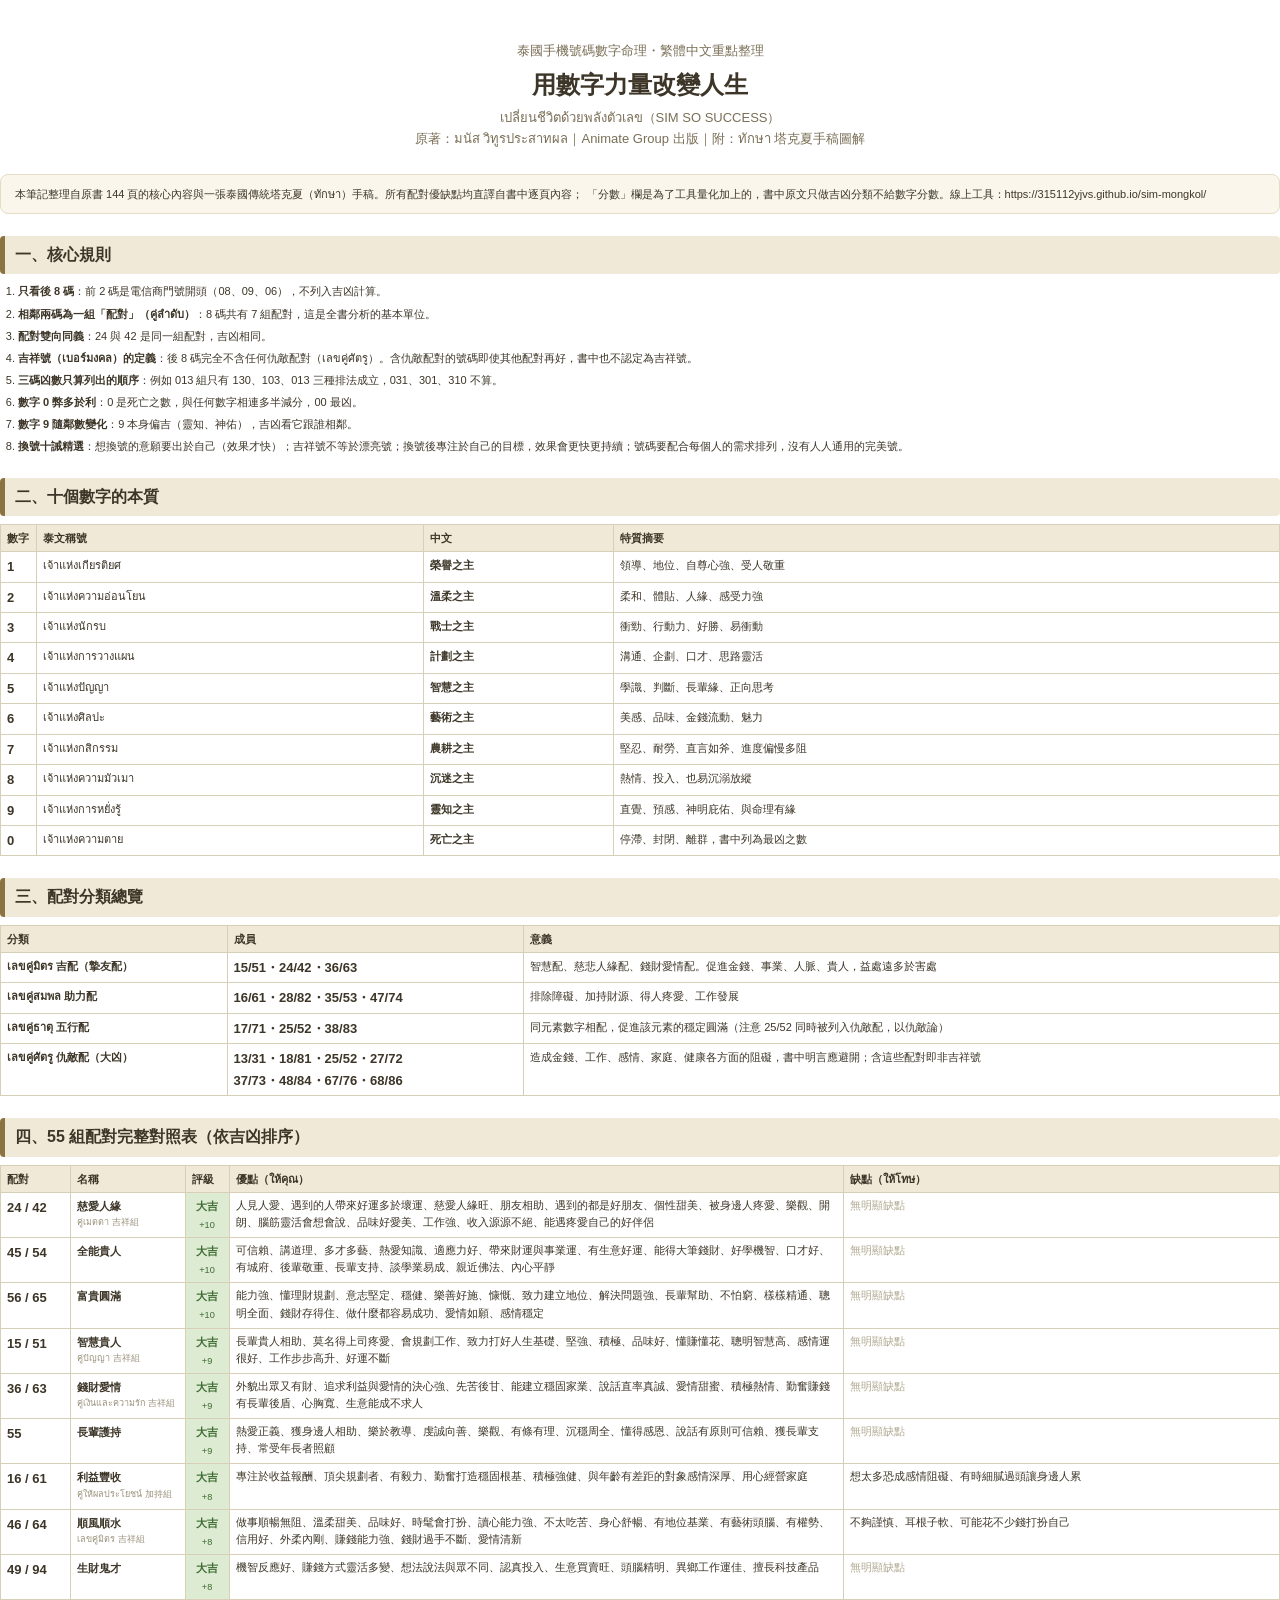
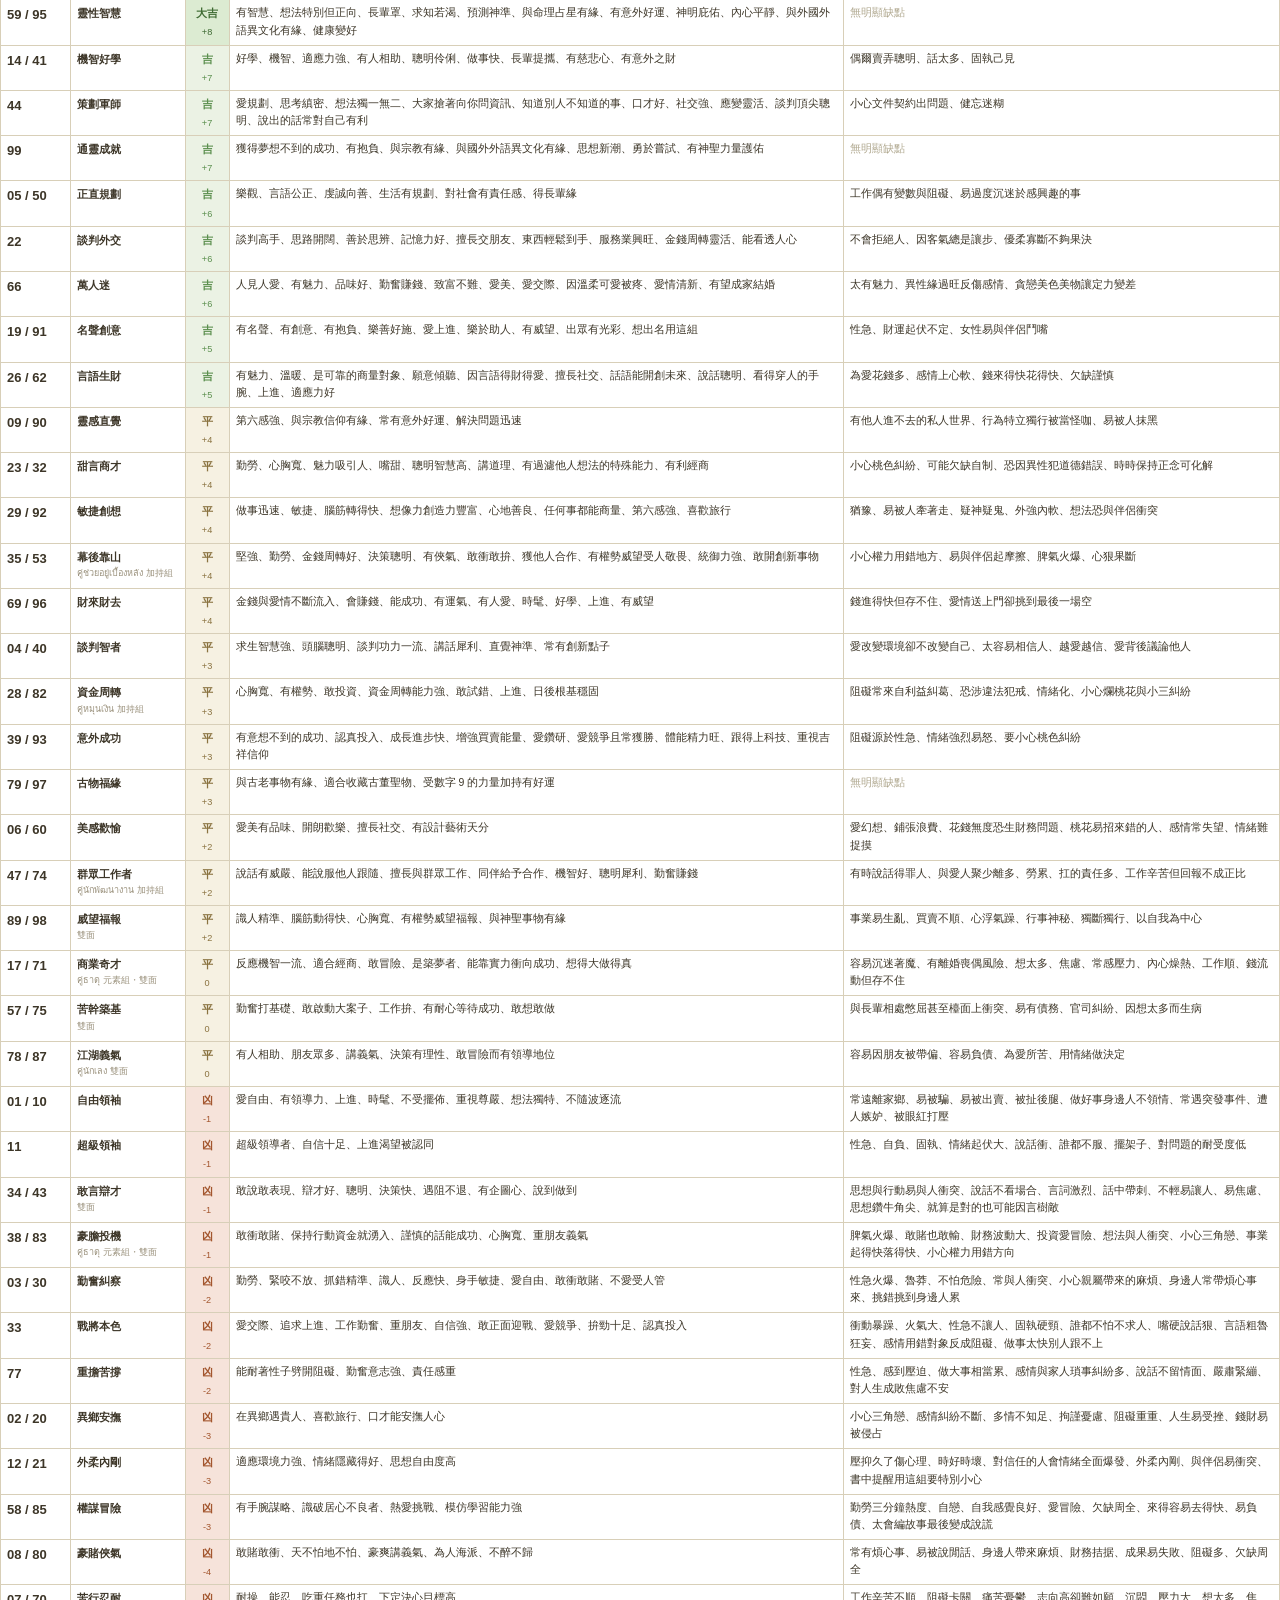
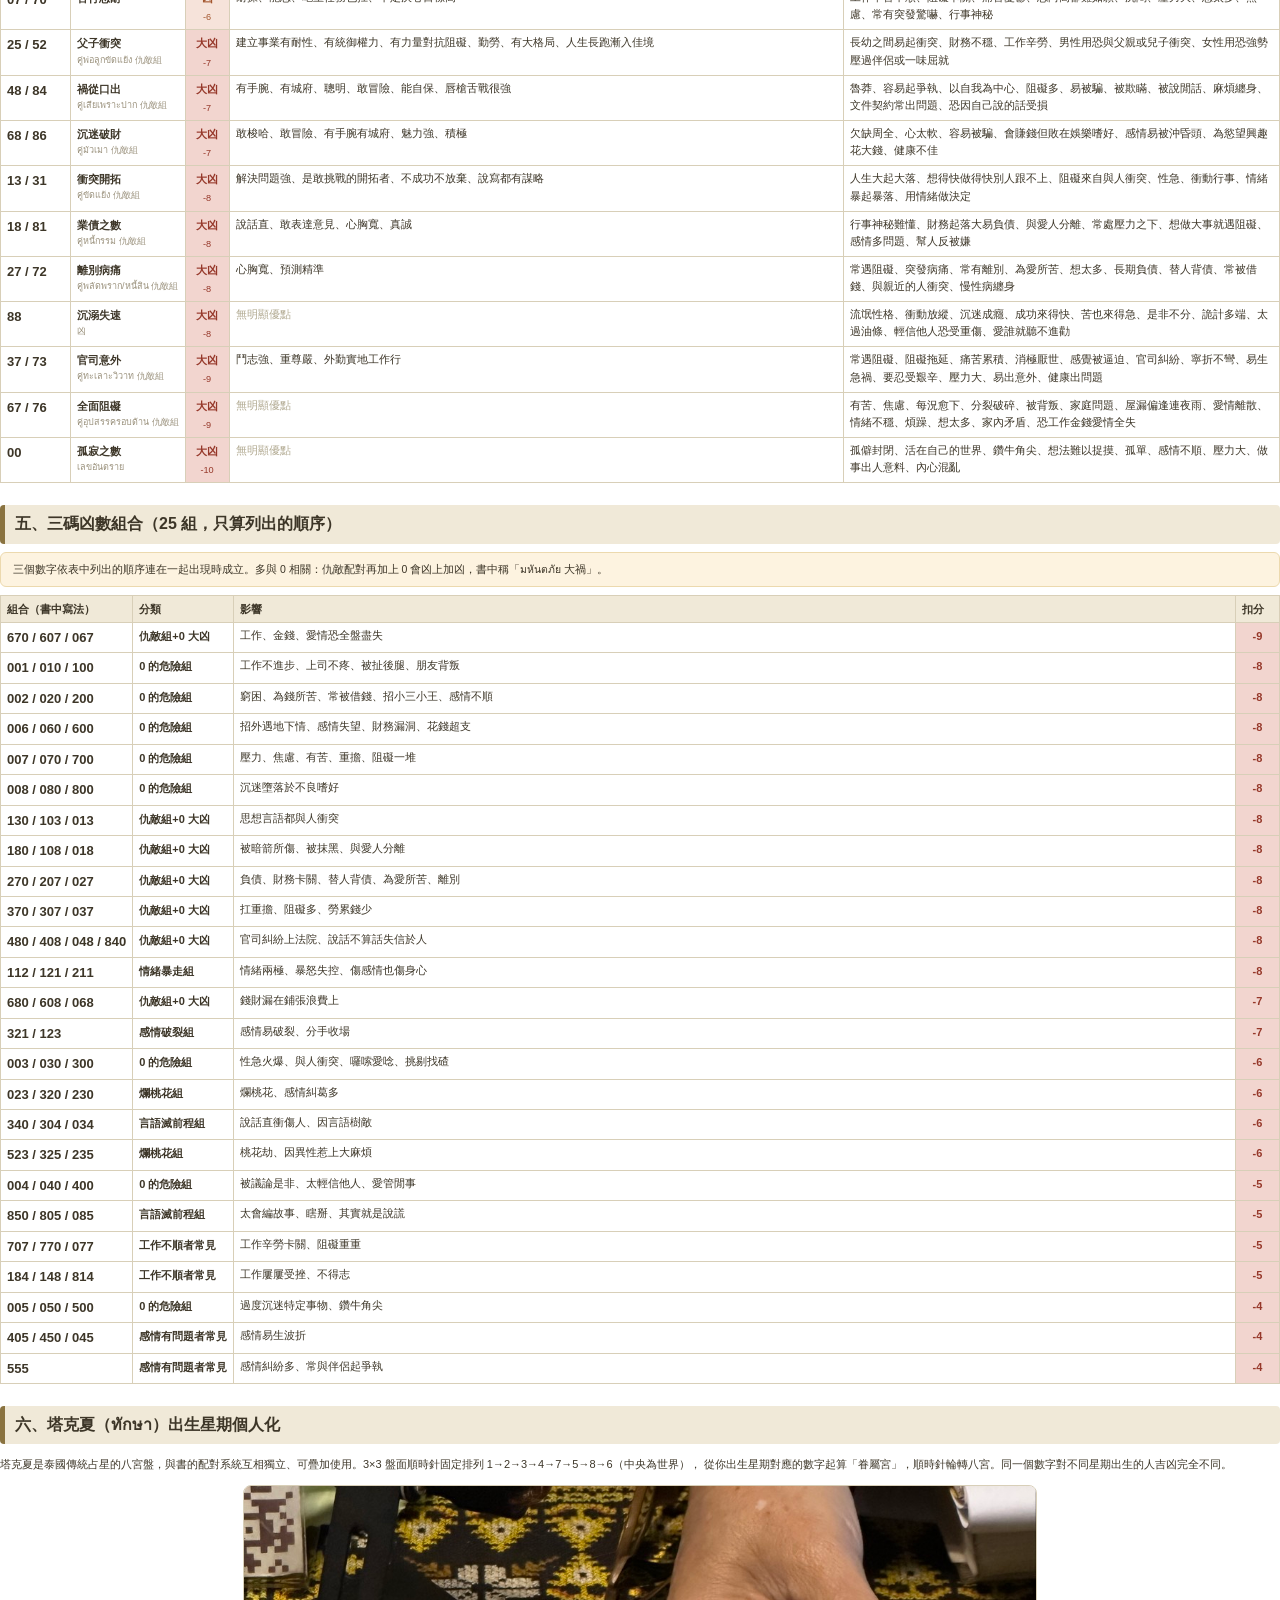
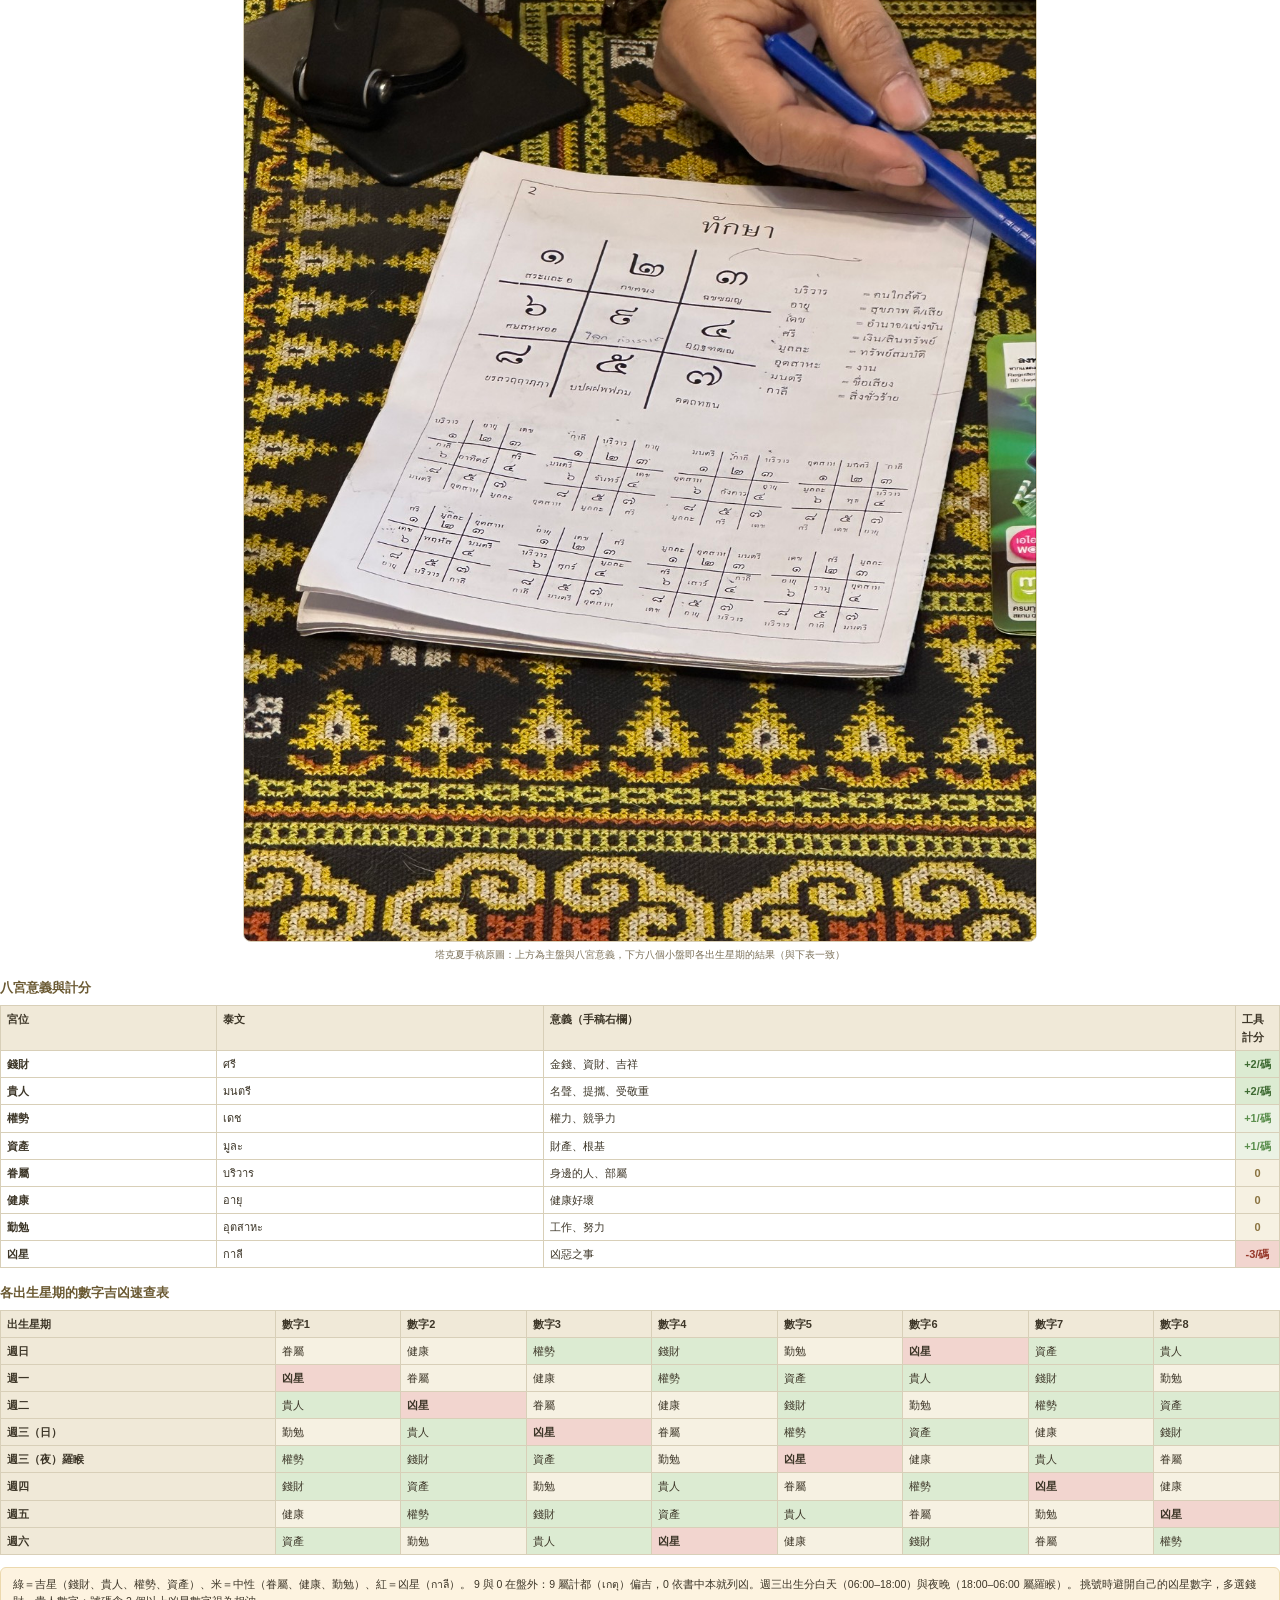
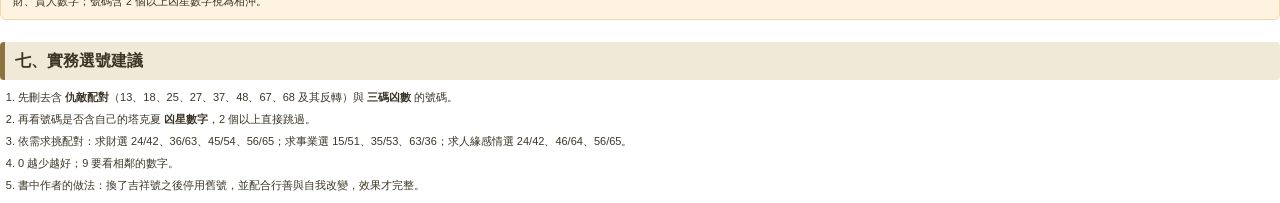
==== commit 453818e4: "perf+fix: 插件漏抓號碼、字型瘦身 9.4MB→433KB、三碼凶數只算書中列出順序 - 插件：BMK_RE 帶 g 旗標被 test() 共用，連續號碼每隔一個漏抓（獵號會直接翻過） - 插" ====
--- a/book-notes.html
+++ b/book-notes.html
@@ -54,7 +54,7 @@
   <li><b>相鄰兩碼為一組「配對」（คู่ลำดับ）</b>：8 碼共有 7 組配對，這是全書分析的基本單位。</li>
   <li><b>配對雙向同義</b>：24 與 42 是同一組配對，吉凶相同。</li>
   <li><b>吉祥號（เบอร์มงคล）的定義</b>：後 8 碼完全不含任何仇敵配對（เลขคู่ศัตรู）。含仇敵配對的號碼即使其他配對再好，書中也不認定為吉祥號。</li>
-  <li><b>三碼凶數不分順序</b>：書中明寫「สลับตัวเลขได้（可換位）」，例如 130、103、013 同組。</li>
+  <li><b>三碼凶數只算列出的順序</b>：例如 013 組只有 130、103、013 三種排法成立，031、301、310 不算。</li>
   <li><b>數字 0 弊多於利</b>：0 是死亡之數，與任何數字相連多半減分，00 最凶。</li>
   <li><b>數字 9 隨鄰數變化</b>：9 本身偏吉（靈知、神佑），吉凶看它跟誰相鄰。</li>
   <li><b>換號十誡精選</b>：想換號的意願要出於自己（效果才快）；吉祥號不等於漂亮號；換號後專注於自己的目標，效果會更快更持續；號碼要配合每個人的需求排列，沒有人人通用的完美號。</li>
@@ -477,157 +477,157 @@
 </table>
 
 <div class="pagebreak"></div>
-<h2>五、三碼凶數組合（不分順序，25 組）</h2>
-<div class="note">三個數字連在一起出現時成立，順序可任意調換。多與 0 相關：仇敵配對再加上 0 會凶上加凶，書中稱「มหันตภัย 大禍」。</div>
+<h2>五、三碼凶數組合（25 組，只算列出的順序）</h2>
+<div class="note">三個數字依表中列出的順序連在一起出現時成立。多與 0 相關：仇敵配對再加上 0 會凶上加凶，書中稱「มหันตภัย 大禍」。</div>
 <table>
   <tr><th style="width:110px">組合（書中寫法）</th><th style="width:100px">分類</th><th>影響</th><th style="width:36px">扣分</th></tr>
   
   <tr>
-    <td class="pk">670 / 607 / 067<br><small>等不分順序</small></td>
+    <td class="pk">670 / 607 / 067</td>
     <td class="pn">仇敵組+0 大凶</td>
     <td class="pl">工作、金錢、愛情恐全盤盡失</td>
     <td class="ps bb">-9</td>
   </tr>
   <tr>
-    <td class="pk">001 / 010 / 100<br><small>等不分順序</small></td>
+    <td class="pk">001 / 010 / 100</td>
     <td class="pn">0 的危險組</td>
     <td class="pl">工作不進步、上司不疼、被扯後腿、朋友背叛</td>
     <td class="ps bb">-8</td>
   </tr>
   <tr>
-    <td class="pk">002 / 020 / 200<br><small>等不分順序</small></td>
+    <td class="pk">002 / 020 / 200</td>
     <td class="pn">0 的危險組</td>
     <td class="pl">窮困、為錢所苦、常被借錢、招小三小王、感情不順</td>
     <td class="ps bb">-8</td>
   </tr>
   <tr>
-    <td class="pk">006 / 060 / 600<br><small>等不分順序</small></td>
+    <td class="pk">006 / 060 / 600</td>
     <td class="pn">0 的危險組</td>
     <td class="pl">招外遇地下情、感情失望、財務漏洞、花錢超支</td>
     <td class="ps bb">-8</td>
   </tr>
   <tr>
-    <td class="pk">007 / 070 / 700<br><small>等不分順序</small></td>
+    <td class="pk">007 / 070 / 700</td>
     <td class="pn">0 的危險組</td>
     <td class="pl">壓力、焦慮、有苦、重擔、阻礙一堆</td>
     <td class="ps bb">-8</td>
   </tr>
   <tr>
-    <td class="pk">008 / 080 / 800<br><small>等不分順序</small></td>
+    <td class="pk">008 / 080 / 800</td>
     <td class="pn">0 的危險組</td>
     <td class="pl">沉迷墮落於不良嗜好</td>
     <td class="ps bb">-8</td>
   </tr>
   <tr>
-    <td class="pk">130 / 103 / 013<br><small>等不分順序</small></td>
+    <td class="pk">130 / 103 / 013</td>
     <td class="pn">仇敵組+0 大凶</td>
     <td class="pl">思想言語都與人衝突</td>
     <td class="ps bb">-8</td>
   </tr>
   <tr>
-    <td class="pk">180 / 108 / 018<br><small>等不分順序</small></td>
+    <td class="pk">180 / 108 / 018</td>
     <td class="pn">仇敵組+0 大凶</td>
     <td class="pl">被暗箭所傷、被抹黑、與愛人分離</td>
     <td class="ps bb">-8</td>
   </tr>
   <tr>
-    <td class="pk">270 / 207 / 027<br><small>等不分順序</small></td>
+    <td class="pk">270 / 207 / 027</td>
     <td class="pn">仇敵組+0 大凶</td>
     <td class="pl">負債、財務卡關、替人背債、為愛所苦、離別</td>
     <td class="ps bb">-8</td>
   </tr>
   <tr>
-    <td class="pk">370 / 307 / 037<br><small>等不分順序</small></td>
+    <td class="pk">370 / 307 / 037</td>
     <td class="pn">仇敵組+0 大凶</td>
     <td class="pl">扛重擔、阻礙多、勞累錢少</td>
     <td class="ps bb">-8</td>
   </tr>
   <tr>
-    <td class="pk">480 / 408 / 048 / 840<br><small>等不分順序</small></td>
+    <td class="pk">480 / 408 / 048 / 840</td>
     <td class="pn">仇敵組+0 大凶</td>
     <td class="pl">官司糾紛上法院、說話不算話失信於人</td>
     <td class="ps bb">-8</td>
   </tr>
   <tr>
-    <td class="pk">112 / 121 / 211<br><small>等不分順序</small></td>
+    <td class="pk">112 / 121 / 211</td>
     <td class="pn">情緒暴走組</td>
     <td class="pl">情緒兩極、暴怒失控、傷感情也傷身心</td>
     <td class="ps bb">-8</td>
   </tr>
   <tr>
-    <td class="pk">680 / 608 / 068<br><small>等不分順序</small></td>
+    <td class="pk">680 / 608 / 068</td>
     <td class="pn">仇敵組+0 大凶</td>
     <td class="pl">錢財漏在鋪張浪費上</td>
     <td class="ps bb">-7</td>
   </tr>
   <tr>
-    <td class="pk">321 / 123<br><small>等不分順序</small></td>
+    <td class="pk">321 / 123</td>
     <td class="pn">感情破裂組</td>
     <td class="pl">感情易破裂、分手收場</td>
     <td class="ps bb">-7</td>
   </tr>
   <tr>
-    <td class="pk">003 / 030 / 300<br><small>等不分順序</small></td>
+    <td class="pk">003 / 030 / 300</td>
     <td class="pn">0 的危險組</td>
     <td class="pl">性急火爆、與人衝突、囉嗦愛唸、挑剔找碴</td>
     <td class="ps bb">-6</td>
   </tr>
   <tr>
-    <td class="pk">023 / 320 / 230<br><small>等不分順序</small></td>
+    <td class="pk">023 / 320 / 230</td>
     <td class="pn">爛桃花組</td>
     <td class="pl">爛桃花、感情糾葛多</td>
     <td class="ps bb">-6</td>
   </tr>
   <tr>
-    <td class="pk">340 / 304 / 034<br><small>等不分順序</small></td>
+    <td class="pk">340 / 304 / 034</td>
     <td class="pn">言語滅前程組</td>
     <td class="pl">說話直衝傷人、因言語樹敵</td>
     <td class="ps bb">-6</td>
   </tr>
   <tr>
-    <td class="pk">523 / 325 / 235<br><small>等不分順序</small></td>
+    <td class="pk">523 / 325 / 235</td>
     <td class="pn">爛桃花組</td>
     <td class="pl">桃花劫、因異性惹上大麻煩</td>
     <td class="ps bb">-6</td>
   </tr>
   <tr>
-    <td class="pk">004 / 040 / 400<br><small>等不分順序</small></td>
+    <td class="pk">004 / 040 / 400</td>
     <td class="pn">0 的危險組</td>
     <td class="pl">被議論是非、太輕信他人、愛管閒事</td>
     <td class="ps bb">-5</td>
   </tr>
   <tr>
-    <td class="pk">850 / 805 / 085<br><small>等不分順序</small></td>
+    <td class="pk">850 / 805 / 085</td>
     <td class="pn">言語滅前程組</td>
     <td class="pl">太會編故事、瞎掰、其實就是說謊</td>
     <td class="ps bb">-5</td>
   </tr>
   <tr>
-    <td class="pk">707 / 770 / 077<br><small>等不分順序</small></td>
+    <td class="pk">707 / 770 / 077</td>
     <td class="pn">工作不順者常見</td>
     <td class="pl">工作辛勞卡關、阻礙重重</td>
     <td class="ps bb">-5</td>
   </tr>
   <tr>
-    <td class="pk">184 / 148 / 814<br><small>等不分順序</small></td>
+    <td class="pk">184 / 148 / 814</td>
     <td class="pn">工作不順者常見</td>
     <td class="pl">工作屢屢受挫、不得志</td>
     <td class="ps bb">-5</td>
   </tr>
   <tr>
-    <td class="pk">005 / 050 / 500<br><small>等不分順序</small></td>
+    <td class="pk">005 / 050 / 500</td>
     <td class="pn">0 的危險組</td>
     <td class="pl">過度沉迷特定事物、鑽牛角尖</td>
     <td class="ps bb">-4</td>
   </tr>
   <tr>
-    <td class="pk">405 / 450 / 045<br><small>等不分順序</small></td>
+    <td class="pk">405 / 450 / 045</td>
     <td class="pn">感情有問題者常見</td>
     <td class="pl">感情易生波折</td>
     <td class="ps bb">-4</td>
   </tr>
   <tr>
-    <td class="pk">555<br><small>等不分順序</small></td>
+    <td class="pk">555</td>
     <td class="pn">感情有問題者常見</td>
     <td class="pl">感情糾紛多、常與伴侶起爭執</td>
     <td class="ps bb">-4</td>
